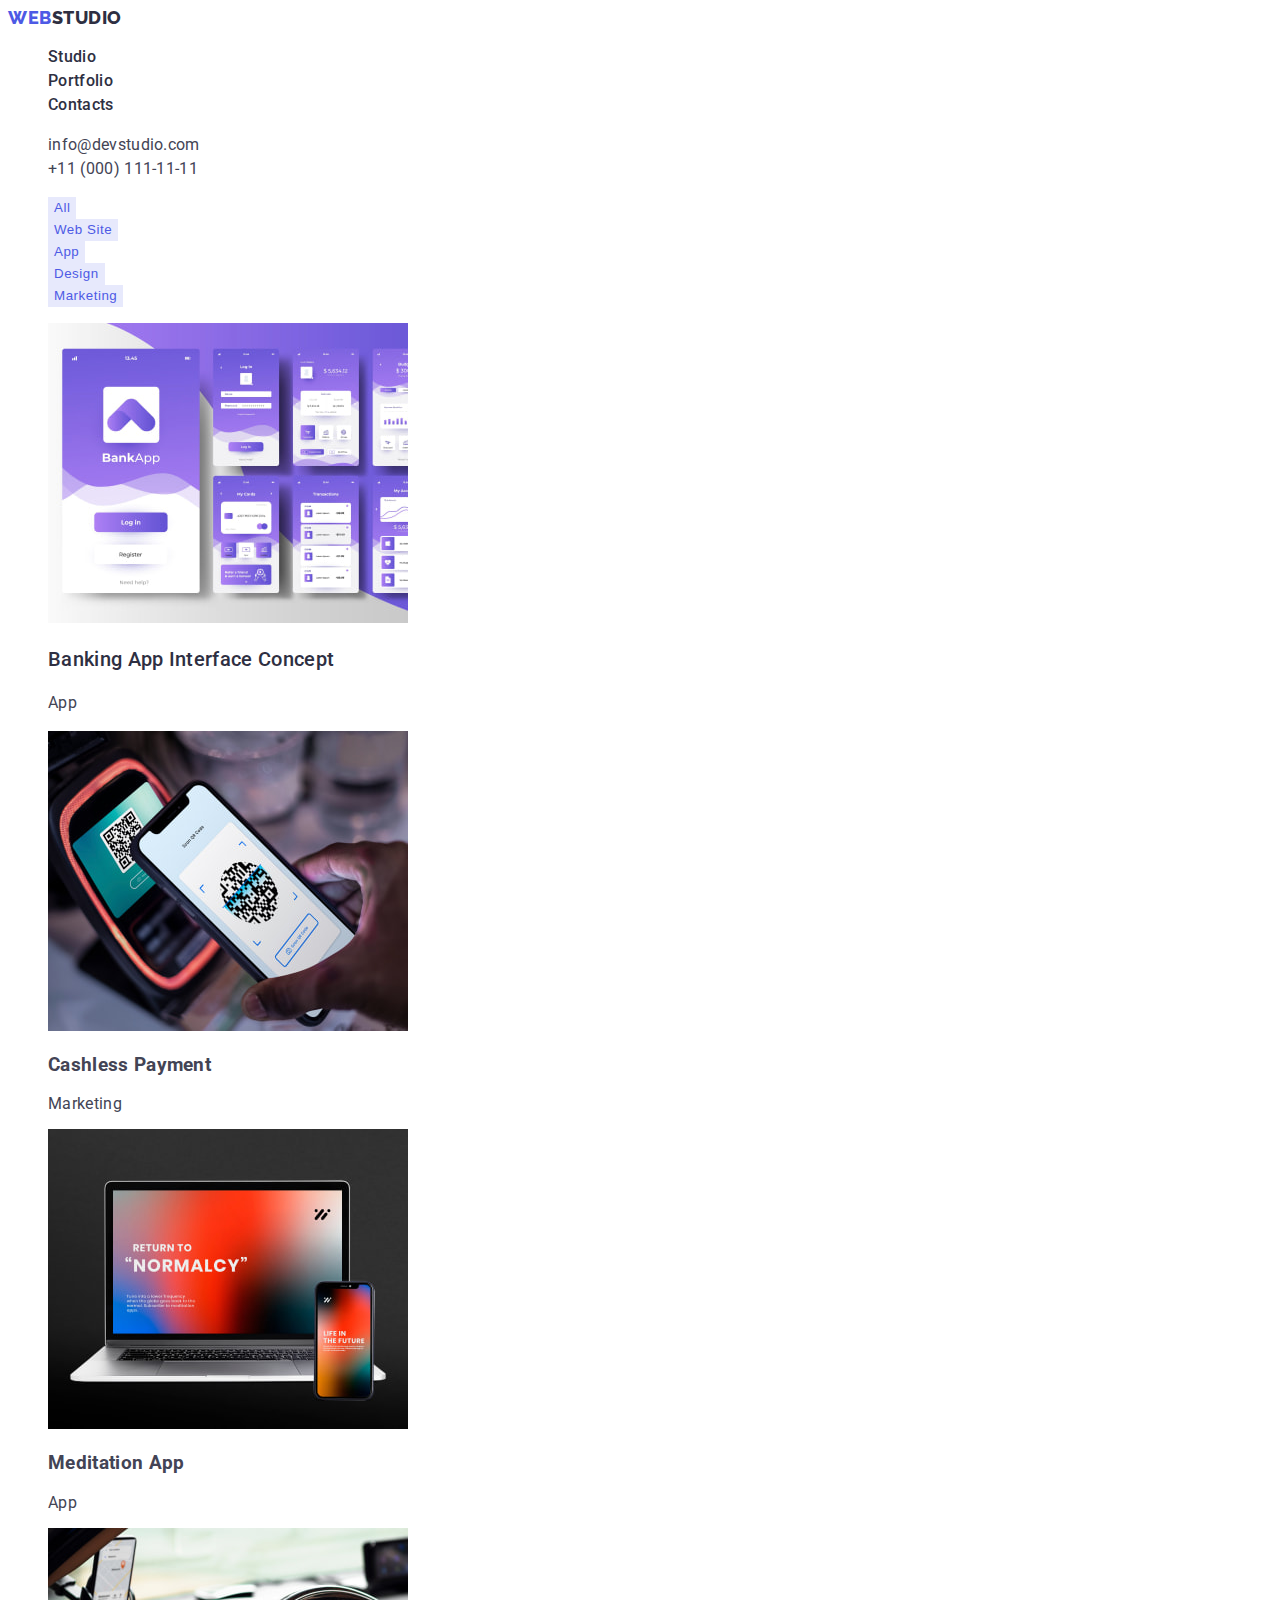
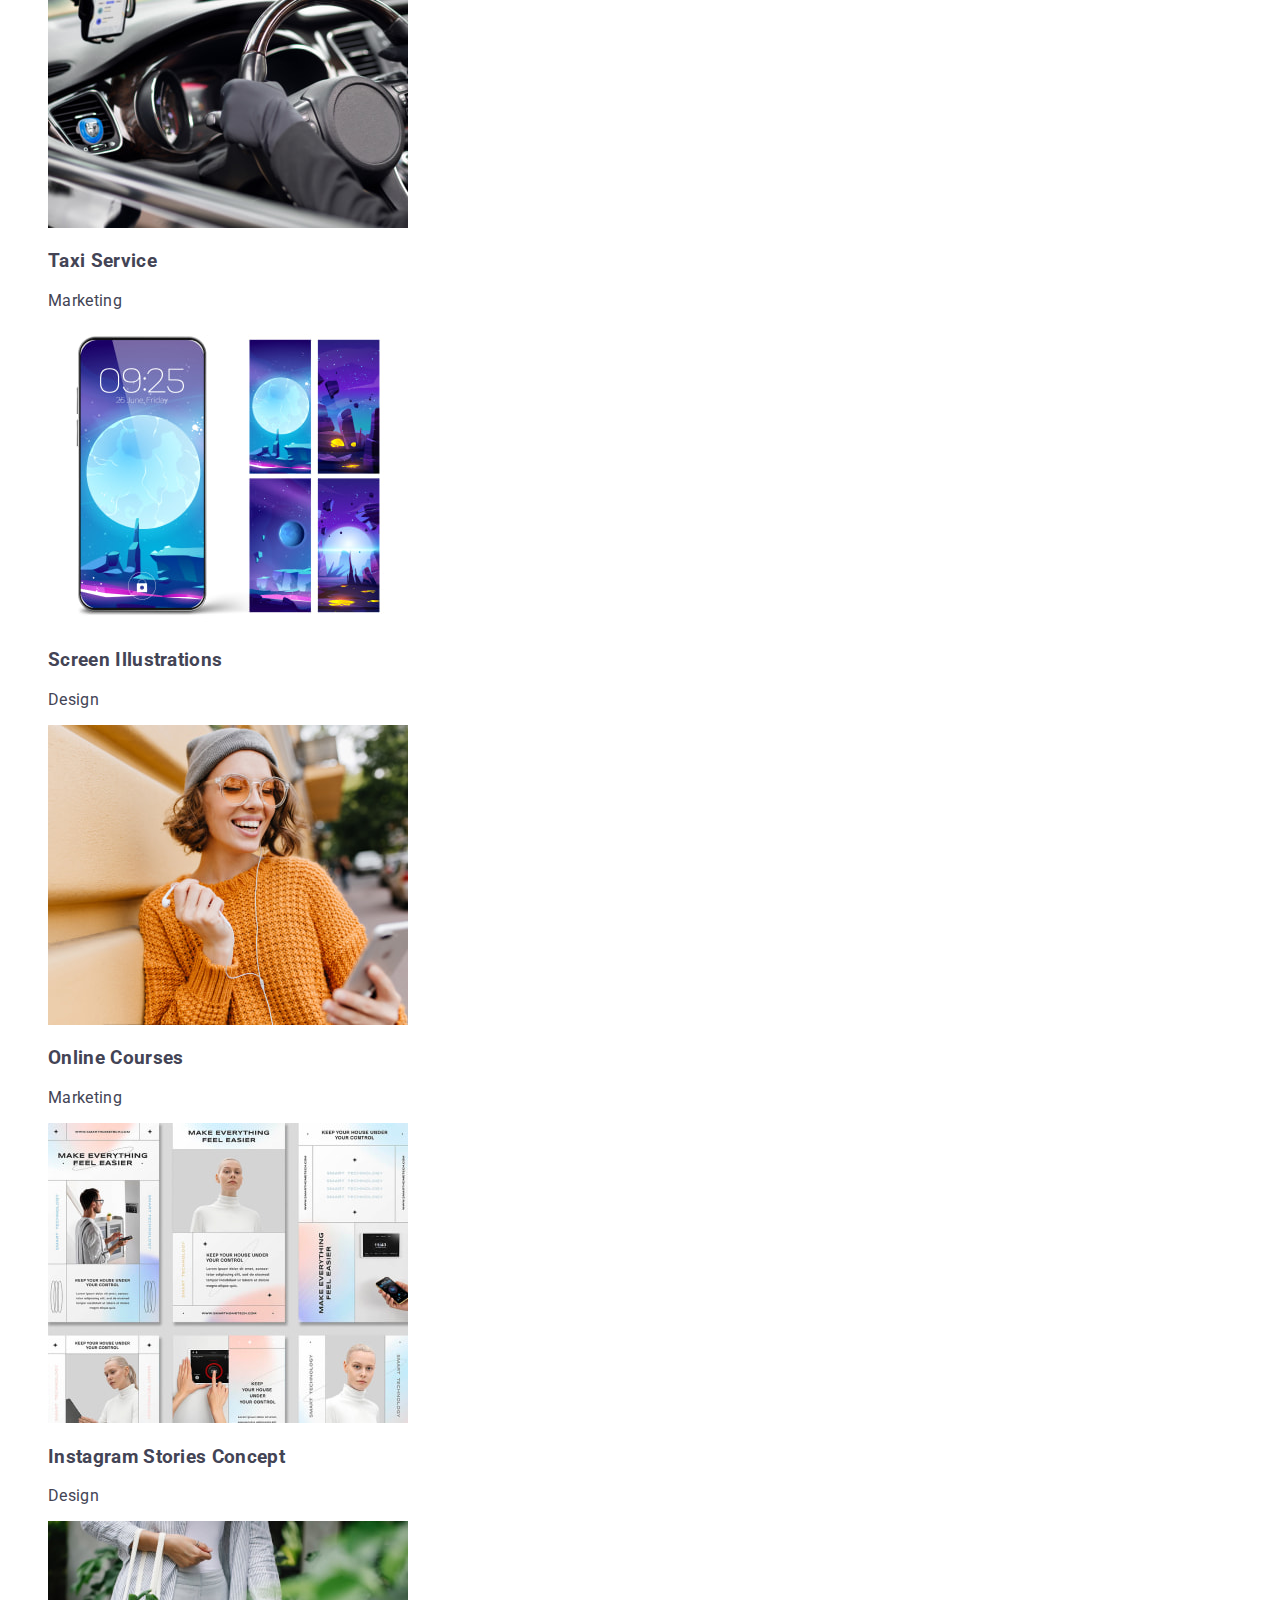
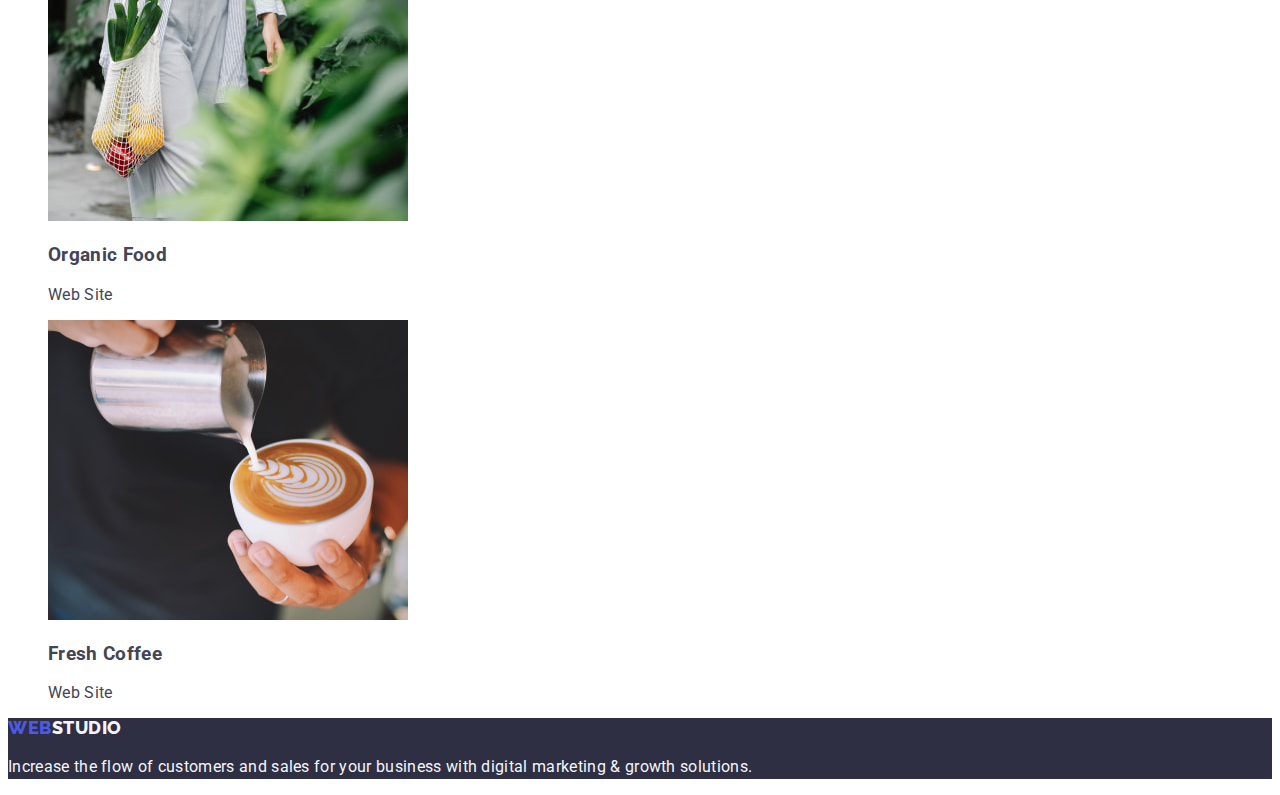
==== portfolio.html @ ace7bfb9 "projects added" ====
<!DOCTYPE html>
<html lang="en">
  <head>
    <meta charset="UTF-8" />
    <meta http-equiv="X-UA-Compatible" content="IE=edge" />
    <meta name="viewport" content="width=device-width, initial-scale=1.0" />
    <link
      href="https://fonts.googleapis.com/css2?family=Raleway:wght@800&family=Roboto:wght@400;500;700&display=swap"
      rel="stylesheet"
    />
    <link rel="stylesheet" href="./css/styles.css" />
    <title>Portfolio</title>
  </head>
  <body>
    <header>
      <nav class="nav">
        <a href="./index.html" class="logo"
          ><span class="logo-item">Web</span>Studio</a
        >
        <ul class="nav-list list">
          <li class="nav-item">
            <a href="./index.html" class="nav-link">Studio</a>
          </li>
          <li class="nav-item">
            <a href="./portfolio.html" class="nav-link">Portfolio</a>
          </li>
          <li class="nav-item"><a href="" class="nav-link">Contacts</a></li>
        </ul>
      </nav>
      <address>
        <ul class="address-list list">
          <li class="address-item">
            <a href="mailto:info@devstudio.com" class="address-link"
              >info@devstudio.com</a
            >
          </li>
          <li class="address-item">
            <a href="tel:+110001111111" class="address-link"
              >+11 (000) 111-11-11</a
            >
          </li>
        </ul>
      </address>
    </header>

    <main>
      <section class="filter">
        <ul class="list">
          <li><button type="button" class="btn btn-secondary">All</button></li>
          <li>
            <button type="button" class="btn btn-secondary">Web Site</button>
          </li>
          <li><button type="button" class="btn btn-secondary">App</button></li>
          <li>
            <button type="button" class="btn btn-secondary">Design</button>
          </li>
          <li>
            <button type="button" class="btn btn-secondary">Marketing</button>
          </li>
        </ul>
      </section>

      <section class="projects">
        <ul class="list">
          <li class="projects-card">
            <img src="./images/projects/img1.jpg" alt="Project" width="360" />
            <h3 class="project-title">Banking App Interface Concept</h3>
            <p class="project-description">App</p>
          </li>
          <li>
            <img src="./images/projects/img2.jpg" alt="Project" width="360" />
            <h3>Cashless Payment</h3>
            <p>Marketing</p>
          </li>
          <li>
            <img src="./images/projects/img3.jpg" alt="Project" width="360" />
            <h3>Meditation App</h3>
            <p>App</p>
          </li>
          <li>
            <img src="./images/projects/img4.jpg" alt="Project" width="360" />
            <h3>Taxi Service</h3>
            <p>Marketing</p>
          </li>
          <li>
            <img src="./images/projects/img5.jpg" alt="Project" width="360" />
            <h3>Screen Illustrations</h3>
            <p>Design</p>
          </li>
          <li>
            <img src="./images/projects/img6.jpg" alt="Project" width="360" />
            <h3>Online Courses</h3>
            <p>Marketing</p>
          </li>
          <li>
            <img src="./images/projects/img7.jpg" alt="Project" width="360" />
            <h3>Instagram Stories Concept</h3>
            <p>Design</p>
          </li>
          <li>
            <img src="./images/projects/img8.jpg" alt="Project" width="360" />
            <h3>Organic Food</h3>
            <p>Web Site</p>
          </li>
          <li>
            <img src="./images/projects/img9.jpg" alt="Project" width="360" />
            <h3>Fresh Coffee</h3>
            <p>Web Site</p>
          </li>
        </ul>
      </section>
    </main>

    <footer class="footer">
      <a href="./index.html" class="logo footer-logo"
        ><span class="logo-item">Web</span>Studio</a
      >
      <p class="footer-text">
        Increase the flow of customers and sales for your business with digital
        marketing & growth solutions.
      </p>
    </footer>
  </body>
</html>
---- css/styles.css ----
:root {
  /* Colors */
  --iris: #4d5ae5;
  --ocean: #404bbf;
  --navy-blue: #2e2f42;
  --slate: #434455;
  --white: #ffffff;
  --cloud: #f4f4fd;
  --cornflower: #e7e9fc;

  /* Fonts */
  --font-secondary: Raleway, sans-serif;

  /* Others */
  --letter-spacing: 0.02em;
}

body {
  font-family: Roboto, Verdana, Tahoma, sans-serif;
  color: var(--slate);
  letter-spacing: var(--letter-spacing);
}

/* Reset */

.visually-hidden {
  position: absolute;
  width: 1px;
  height: 1px;
  margin: -1px;
  border: 0;
  padding: 0;
  white-space: nowrap;
  clip-path: inset(100%);
  clip: rect(0 0 0 0);
  overflow: hidden;
}

.list {
  list-style-type: none;
}

/* General */

.btn {
  color: var(--white);
  background-color: var(--iris);
  border: none;
  line-height: 1.5;
  letter-spacing: 0.04em;
  cursor: pointer;
}

.btn:hover,
.btn:focus {
  background-color: var(--ocean);
}

.btn-secondary {
  background-color: var(--cornflower);
  color: var(--iris);
}

.btn-secondary:hover,
.btn-secondary:focus {
  background-color: var(--ocean);
  color: var(--white);
}

/* Header */

.logo {
  color: var(--navy-blue);
  font-family: var(--font-secondary);
  font-weight: 800;
  font-size: 18px;
  line-height: 1.16;
  text-transform: uppercase;
  text-decoration: none;
  letter-spacing: 0.03em;
}

.logo .logo-item {
  color: var(--iris);
}

.nav-list .nav-link {
  text-decoration: none;
  color: var(--navy-blue);
  font-weight: 500;
  line-height: 1.5;
}

.nav-list .nav-link:active {
  color: var(--ocean);
}

.address-list .address-link {
  text-decoration: none;
  color: var(--slate);
  font-style: normal;
  line-height: 1.5;
}

.address-list .address-link:active {
  color: var(--ocean);
}

/* Hero Section */
.hero {
  background-color: var(--navy-blue);
}

.hero .headline {
  color: var(--white);
  font-weight: 700;
  font-size: 56px;
  line-height: 1.07;
}

/* Strategy Section */

.strategy .strategy-title {
  color: var(--navy-blue);
  font-weight: 500;
  font-size: 20px;
  line-height: 1.2;
}

.strategy .strategy-text {
  line-height: 1.5;
}

/* Work Section*/
.work .work-headline {
  color: var(--navy-blue);
  font-weight: 700;
  font-size: 36px;
  line-height: 1.1;
  text-transform: capitalize;
}

/* Team Section */
.team {
  background-color: var(--cloud);
}

.team .team-headline {
  font-weight: 700;
  font-size: 36px;
  line-height: 1.1;
  color: var(--navy-blue);
  text-transform: capitalize;
}

.team .team-card {
  background-color: var(--white);
}

.team .team-title {
  font-weight: 500;
  font-size: 20px;
  line-height: 1.2;
  color: var(--navy-blue);
}

.team .team-description {
  line-height: 1.5;
  letter-spacing: 0.02em;
}

/* Projects Section */
.projects .projects-card .project-title {
  color: var(--navy-blue);
  font-weight: 500;
  font-size: 20px;
  line-height: 1.2;
}

.projects .projects-card .project-description {
  line-height: 1.5;
}

/* Footer Section */
.footer {
  background-color: var(--navy-blue);
}

.footer .footer-logo {
  color: var(--cloud);
}

.footer .footer-text {
  color: var(--cloud);
  line-height: 1.5;
}
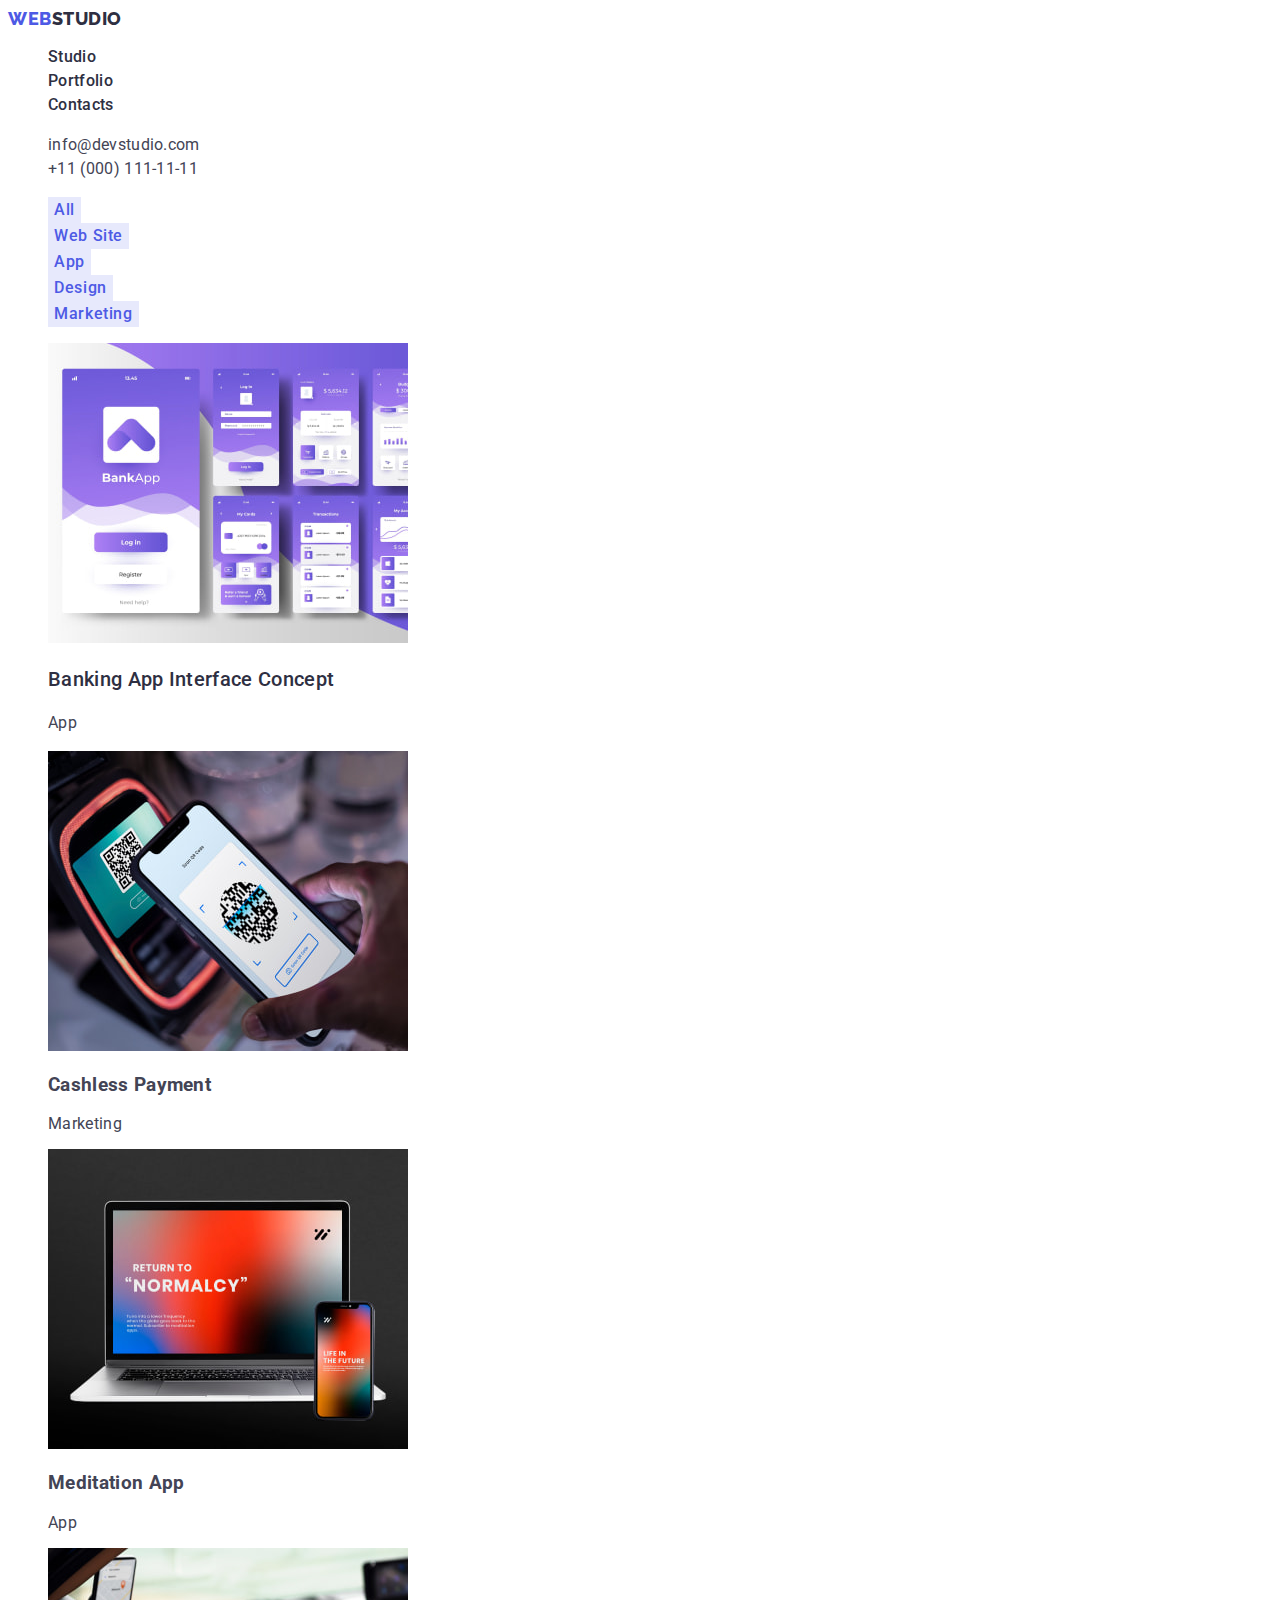
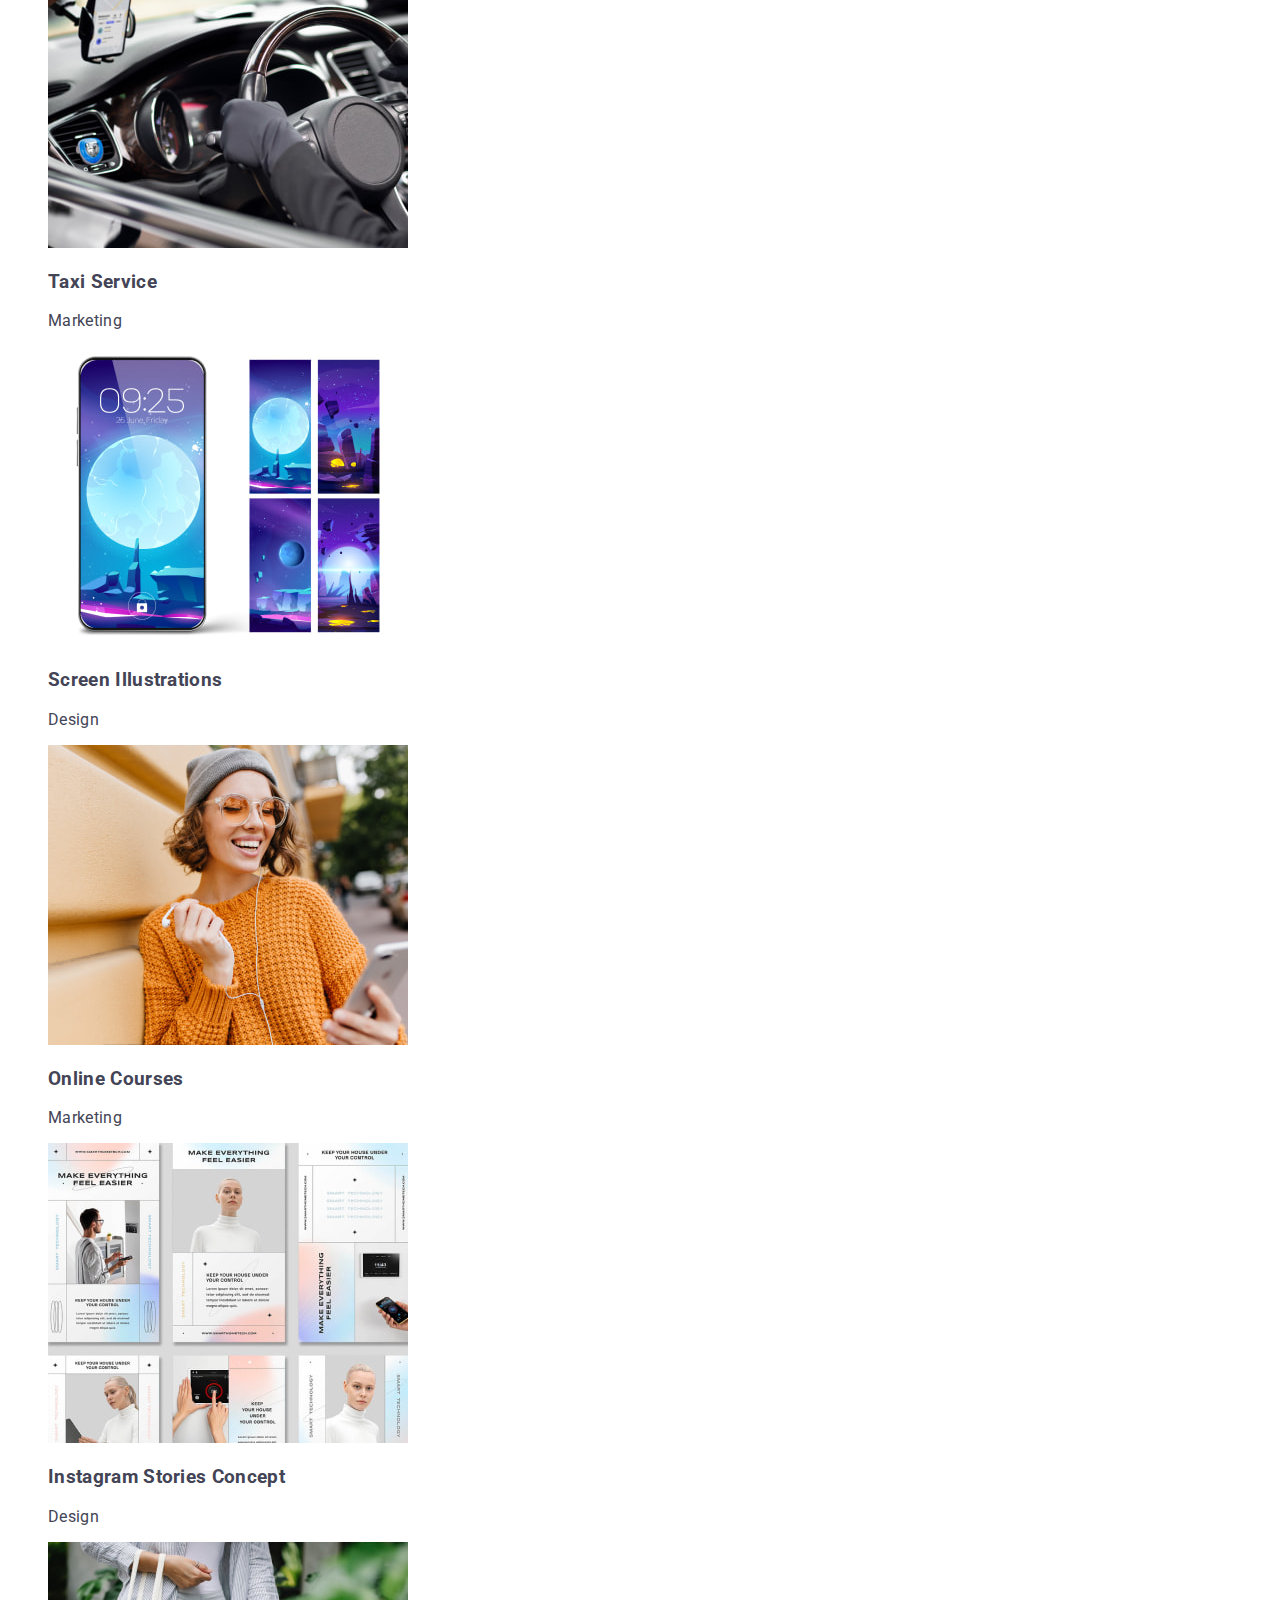
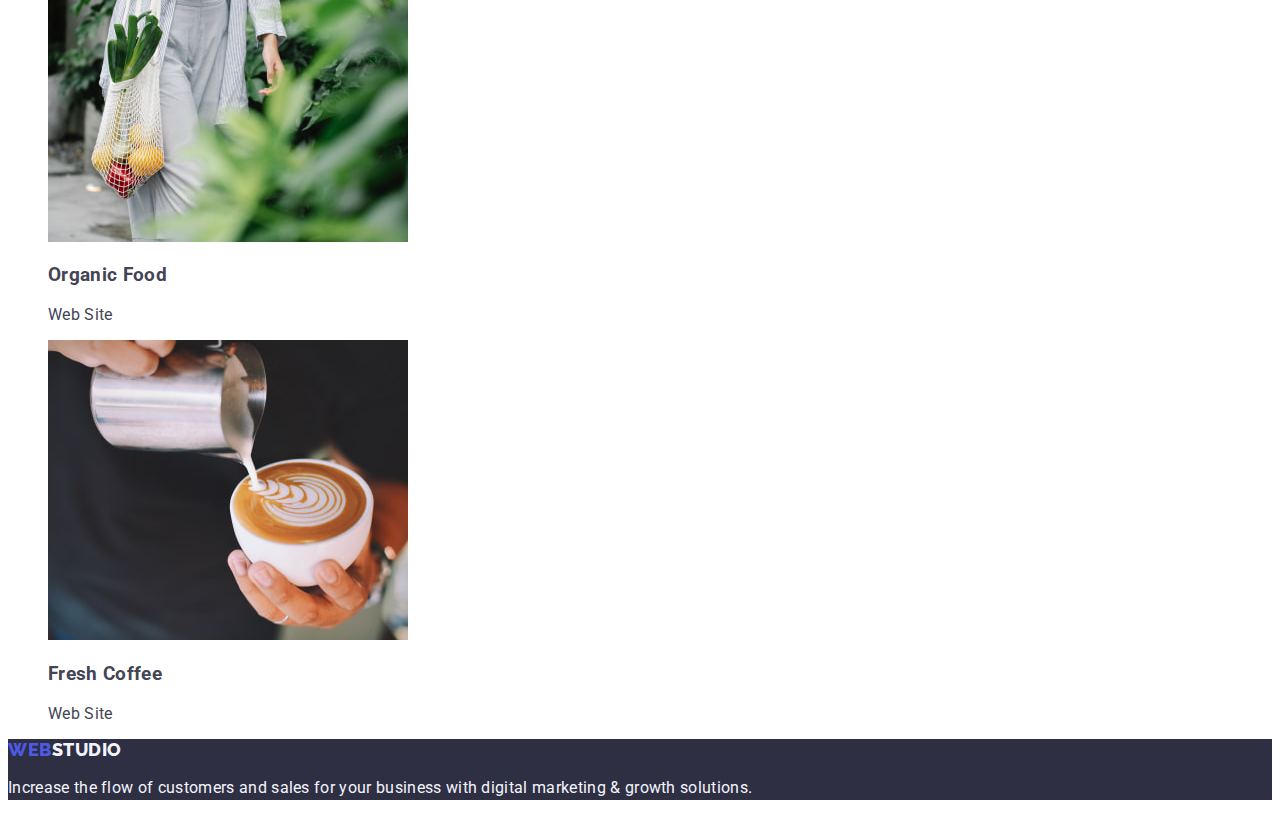
==== commit 73544b5e: "Errors correction" ====
--- a/portfolio.html
+++ b/portfolio.html
@@ -4,8 +4,10 @@
     <meta charset="UTF-8" />
     <meta http-equiv="X-UA-Compatible" content="IE=edge" />
     <meta name="viewport" content="width=device-width, initial-scale=1.0" />
+    <link rel="preconnect" href="https://fonts.googleapis.com" />
+    <link rel="preconnect" href="https://fonts.gstatic.com" crossorigin />
     <link
-      href="https://fonts.googleapis.com/css2?family=Raleway:wght@800&family=Roboto:wght@400;500;700&display=swap"
+      href="https://fonts.googleapis.com/css2?family=Raleway:wght@800&family=Roboto:wght@400;500;700;900&display=swap"
       rel="stylesheet"
     />
     <link rel="stylesheet" href="./css/styles.css" />
@@ -14,28 +16,30 @@
   <body>
     <header>
       <nav class="nav">
-        <a href="./index.html" class="logo"
-          ><span class="logo-item">Web</span>Studio</a
+        <a href="./index.html" class="logo link"
+          >Web<span class="logo-item">Studio</span></a
         >
         <ul class="nav-list list">
           <li class="nav-item">
-            <a href="./index.html" class="nav-link">Studio</a>
+            <a href="./index.html" class="nav-link link">Studio</a>
           </li>
           <li class="nav-item">
-            <a href="./portfolio.html" class="nav-link">Portfolio</a>
+            <a href="./portfolio.html" class="nav-link link">Portfolio</a>
           </li>
-          <li class="nav-item"><a href="" class="nav-link">Contacts</a></li>
+          <li class="nav-item">
+            <a href="" class="nav-link link">Contacts</a>
+          </li>
         </ul>
       </nav>
-      <address>
+      <address class="address">
         <ul class="address-list list">
-          <li class="address-item">
-            <a href="mailto:info@devstudio.com" class="address-link"
+          <li>
+            <a href="mailto:info@devstudio.com" class="address-link link"
               >info@devstudio.com</a
             >
           </li>
-          <li class="address-item">
-            <a href="tel:+110001111111" class="address-link"
+          <li>
+            <a href="tel:+110001111111" class="address-link link"
               >+11 (000) 111-11-11</a
             >
           </li>
@@ -44,7 +48,8 @@
     </header>
 
     <main>
-      <section class="filter">
+      <section class="projects">
+        <h1 hidden>Headline</h1>
         <ul class="list">
           <li><button type="button" class="btn btn-secondary">All</button></li>
           <li>
@@ -58,9 +63,7 @@
             <button type="button" class="btn btn-secondary">Marketing</button>
           </li>
         </ul>
-      </section>
 
-      <section class="projects">
         <ul class="list">
           <li class="projects-card">
             <img src="./images/projects/img1.jpg" alt="Project" width="360" />
@@ -112,8 +115,8 @@
     </main>
 
     <footer class="footer">
-      <a href="./index.html" class="logo footer-logo"
-        ><span class="logo-item">Web</span>Studio</a
+      <a href="./index.html" class="logo footer-logo link"
+        >Web<span class="logo-item">Studio</span></a
       >
       <p class="footer-text">
         Increase the flow of customers and sales for your business with digital
--- a/css/styles.css
+++ b/css/styles.css
@@ -17,6 +17,7 @@
 
 body {
   font-family: Roboto, Verdana, Tahoma, sans-serif;
+  background-color: var(--white);
   color: var(--slate);
   letter-spacing: var(--letter-spacing);
 }
@@ -42,9 +43,20 @@
 
 /* General */
 
+.link {
+  text-decoration: none;
+}
+
+.address {
+  font-style: normal;
+}
+
 .btn {
   color: var(--white);
   background-color: var(--iris);
+  font-family: Roboto, Verdana, Tahoma, sans-serif;
+  font-weight: 500;
+  font-size: 16px;
   border: none;
   line-height: 1.5;
   letter-spacing: 0.04em;
@@ -70,39 +82,34 @@
 /* Header */
 
 .logo {
-  color: var(--navy-blue);
   font-family: var(--font-secondary);
+  color: var(--iris);
   font-weight: 800;
   font-size: 18px;
-  line-height: 1.16;
+  line-height: 1.17;
   text-transform: uppercase;
-  text-decoration: none;
   letter-spacing: 0.03em;
 }
 
 .logo .logo-item {
-  color: var(--iris);
+  color: var(--navy-blue);
 }
 
 .nav-list .nav-link {
-  text-decoration: none;
-  color: var(--navy-blue);
-  font-weight: 500;
-  line-height: 1.5;
-}
-
-.nav-list .nav-link:active {
-  color: var(--ocean);
+  color: var(--navy-blue);
+  font-weight: 500;
+  line-height: 1.5;
 }
 
 .address-list .address-link {
-  text-decoration: none;
   color: var(--slate);
-  font-style: normal;
-  line-height: 1.5;
-}
-
-.address-list .address-link:active {
+  line-height: 1.5;
+}
+
+.nav-list .nav-link:active,
+.address-list .address-link:active,
+.nav-list .nav-link:hover,
+.address-list .address-link:hover {
   color: var(--ocean);
 }
 
@@ -115,6 +122,7 @@
   color: var(--white);
   font-weight: 700;
   font-size: 56px;
+  text-align: center;
   line-height: 1.07;
 }
 
@@ -136,8 +144,9 @@
   color: var(--navy-blue);
   font-weight: 700;
   font-size: 36px;
-  line-height: 1.1;
+  line-height: 1.11;
   text-transform: capitalize;
+  text-align: center;
 }
 
 /* Team Section */
@@ -148,9 +157,10 @@
 .team .team-headline {
   font-weight: 700;
   font-size: 36px;
-  line-height: 1.1;
+  line-height: 1.11;
   color: var(--navy-blue);
   text-transform: capitalize;
+  text-align: center;
 }
 
 .team .team-card {
@@ -169,6 +179,7 @@
   letter-spacing: 0.02em;
 }
 
+/* Portfolio */
 /* Projects Section */
 .projects .projects-card .project-title {
   color: var(--navy-blue);
@@ -187,6 +198,10 @@
 }
 
 .footer .footer-logo {
+  line-height: 1.17;
+}
+
+.footer .footer-logo .logo-item {
   color: var(--cloud);
 }
 
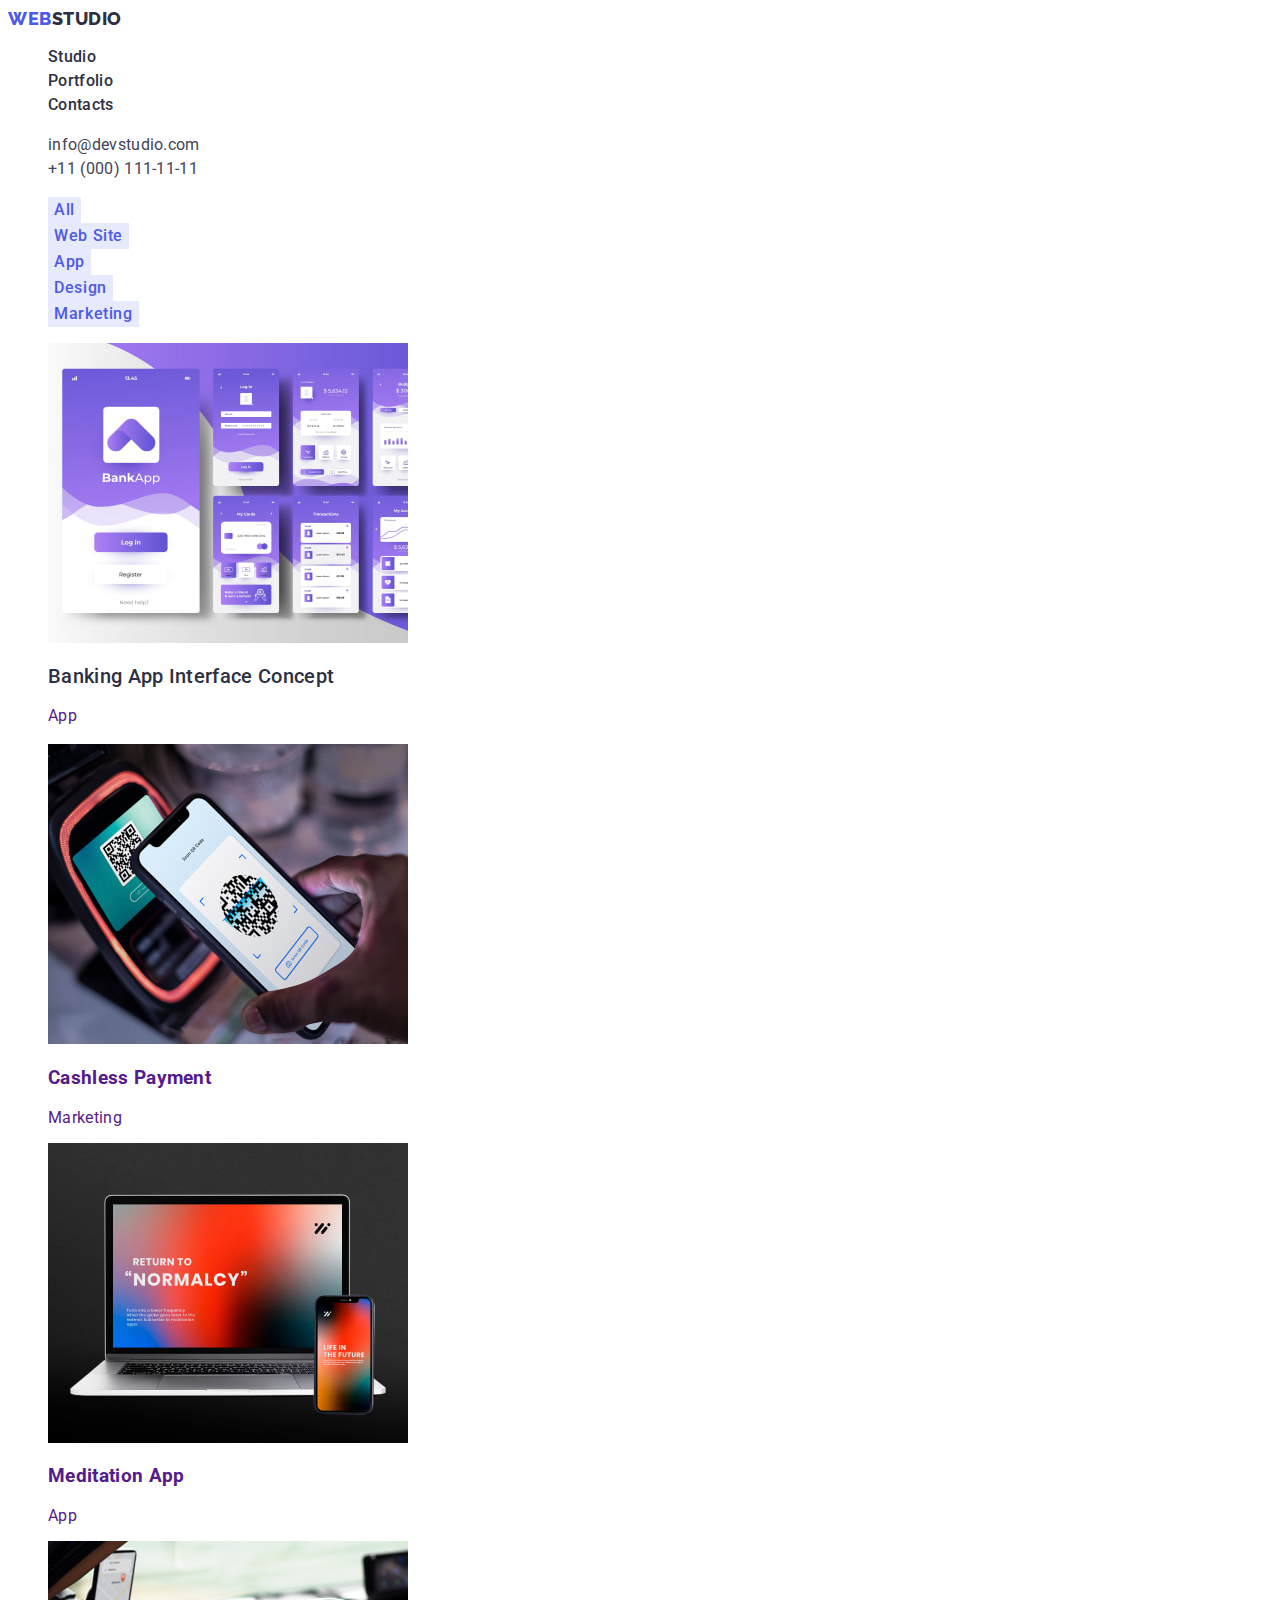
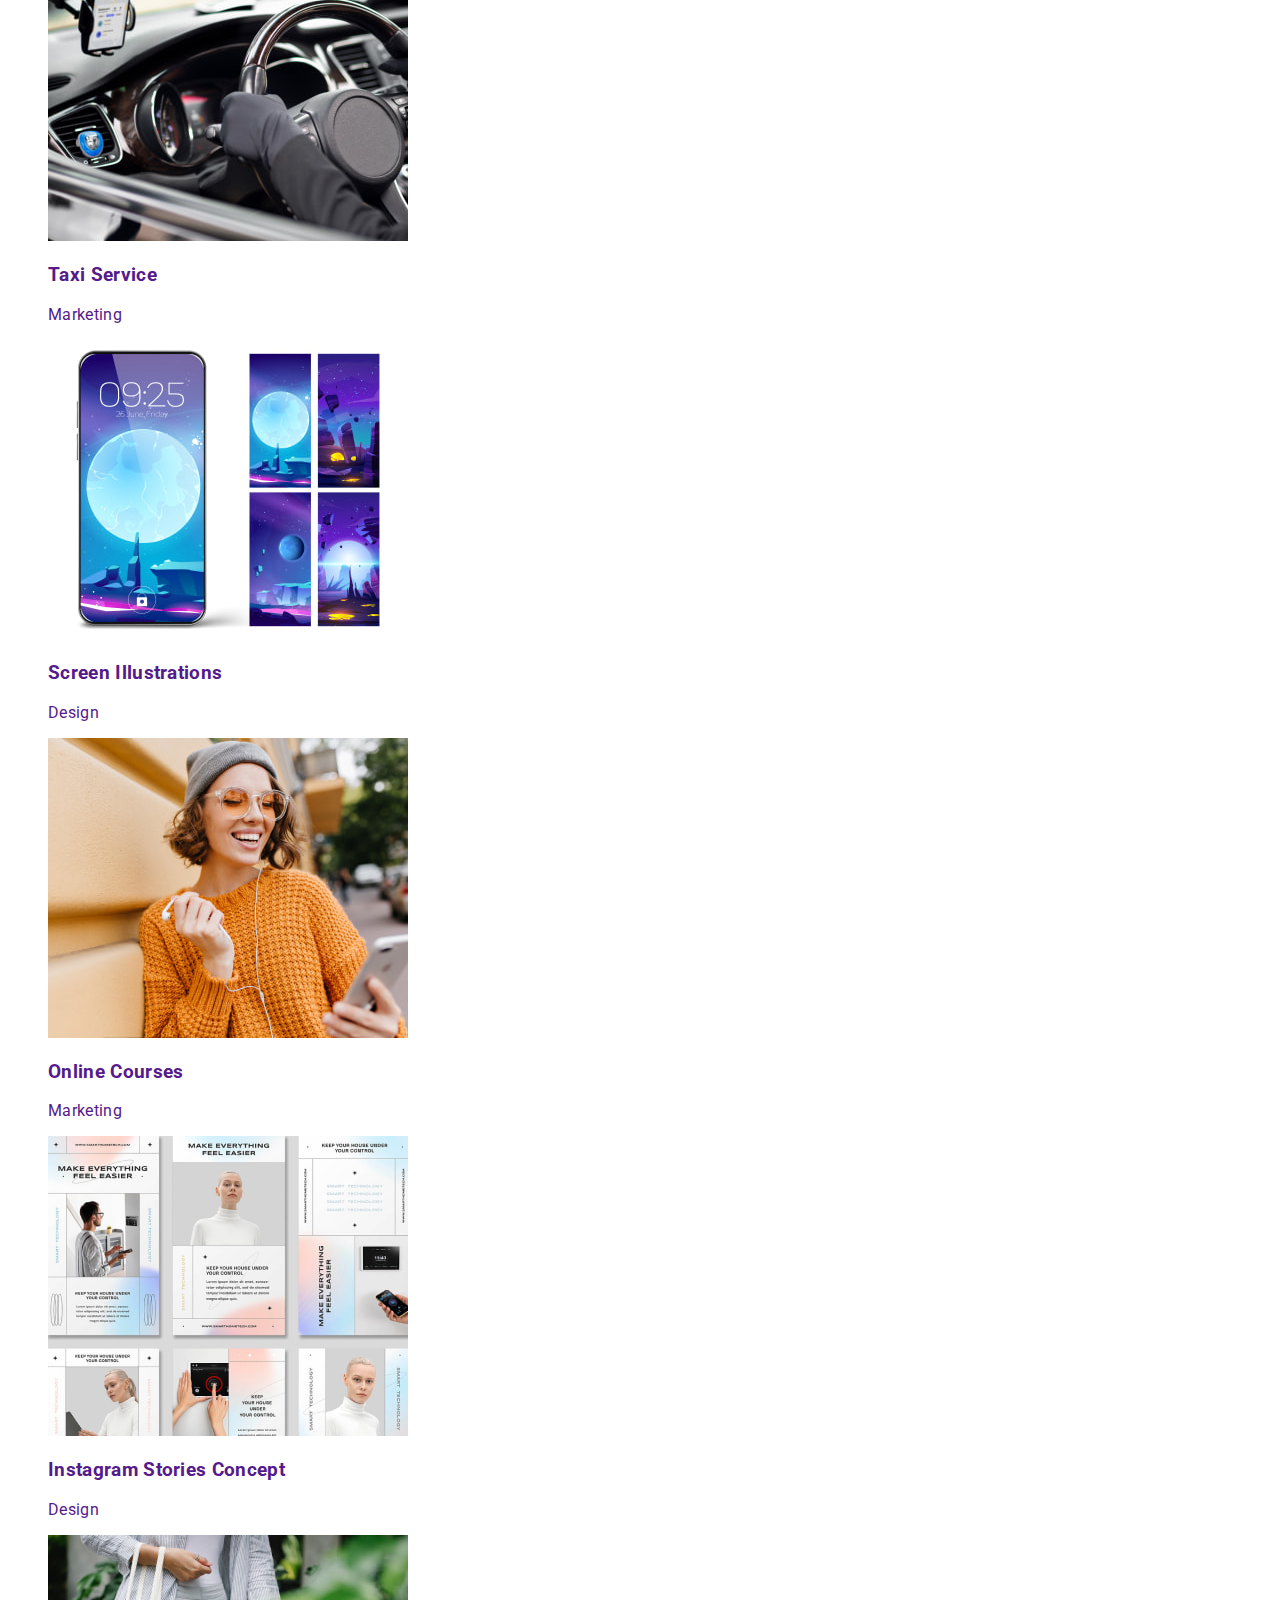
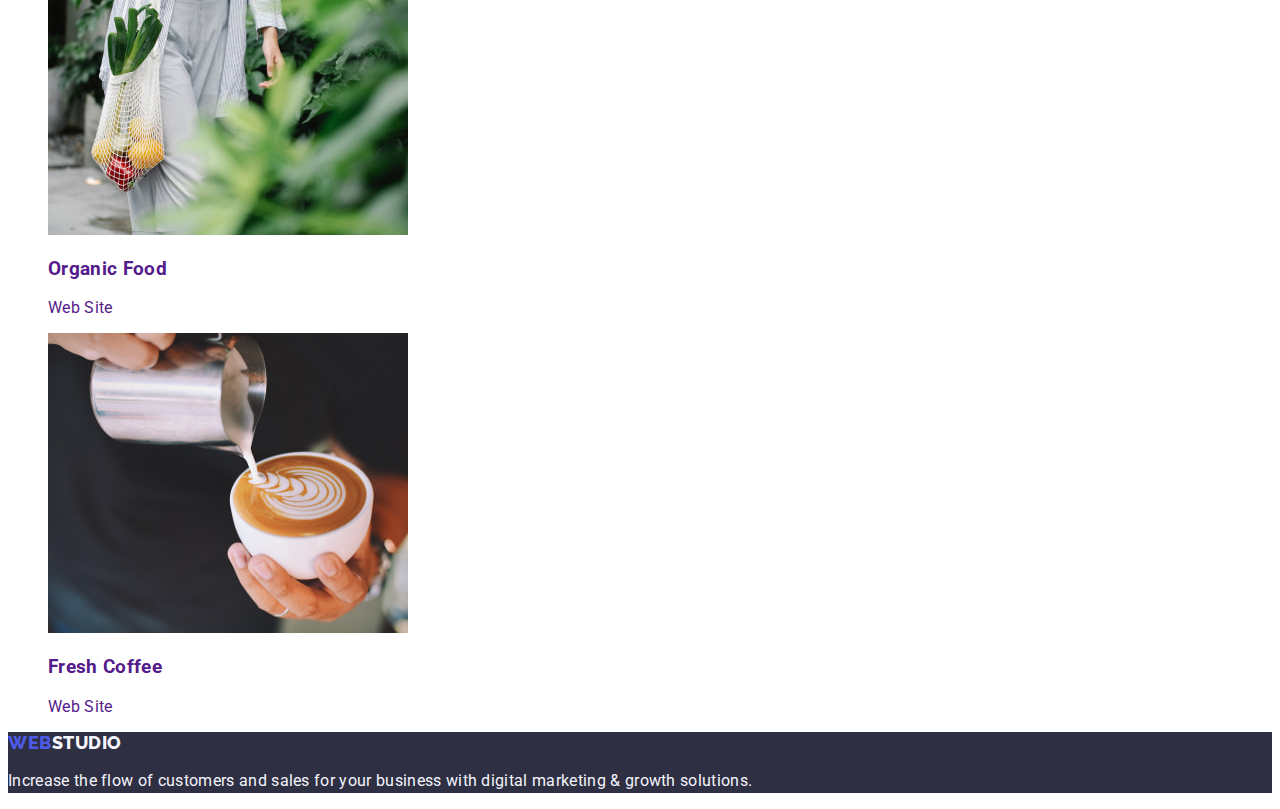
==== commit 4a511edd: "styling" ====
--- a/portfolio.html
+++ b/portfolio.html
@@ -66,49 +66,67 @@
 
         <ul class="list">
           <li class="projects-card">
-            <img src="./images/projects/img1.jpg" alt="Project" width="360" />
-            <h3 class="project-title">Banking App Interface Concept</h3>
-            <p class="project-description">App</p>
+            <a href="" class="link">
+              <img src="./images/projects/img1.jpg" alt="Project" width="360" />
+              <h2 class="project-title">Banking App Interface Concept</h2>
+              <p class="project-description">App</p>
+            </a>
           </li>
           <li>
-            <img src="./images/projects/img2.jpg" alt="Project" width="360" />
-            <h3>Cashless Payment</h3>
-            <p>Marketing</p>
+            <a href="" class="link">
+              <img src="./images/projects/img2.jpg" alt="Project" width="360" />
+              <h3>Cashless Payment</h3>
+              <p class="project-description">Marketing</p>
+            </a>
           </li>
           <li>
-            <img src="./images/projects/img3.jpg" alt="Project" width="360" />
-            <h3>Meditation App</h3>
-            <p>App</p>
+            <a href="" class="link">
+              <img src="./images/projects/img3.jpg" alt="Project" width="360" />
+              <h3>Meditation App</h3>
+              <p v>App</p>
+            </a>
           </li>
           <li>
-            <img src="./images/projects/img4.jpg" alt="Project" width="360" />
-            <h3>Taxi Service</h3>
-            <p>Marketing</p>
+            <a href="" class="link">
+              <img src="./images/projects/img4.jpg" alt="Project" width="360" />
+              <h3>Taxi Service</h3>
+              <p class="project-description">Marketing</p>
+            </a>
           </li>
           <li>
-            <img src="./images/projects/img5.jpg" alt="Project" width="360" />
-            <h3>Screen Illustrations</h3>
-            <p>Design</p>
+            <a href="" class="link">
+              <img src="./images/projects/img5.jpg" alt="Project" width="360" />
+              <h3>Screen Illustrations</h3>
+              <p class="project-description">Design</p>
+            </a>
           </li>
           <li>
-            <img src="./images/projects/img6.jpg" alt="Project" width="360" />
-            <h3>Online Courses</h3>
-            <p>Marketing</p>
+            <a href="" class="link">
+              <img src="./images/projects/img6.jpg" alt="Project" width="360" />
+              <h3>Online Courses</h3>
+              <p class="project-description">Marketing</p>
+            </a>
           </li>
           <li>
-            <img src="./images/projects/img7.jpg" alt="Project" width="360" />
-            <h3>Instagram Stories Concept</h3>
-            <p>Design</p>
+            <a href="" class="link">
+              <img src="./images/projects/img7.jpg" alt="Project" width="360" />
+              <h3>Instagram Stories Concept</h3>
+              <p class="project-description">Design</p>
+            </a>
           </li>
           <li>
-            <img src="./images/projects/img8.jpg" alt="Project" width="360" />
-            <h3>Organic Food</h3>
-            <p>Web Site</p>
+            <a href="" class="link">
+              <img src="./images/projects/img8.jpg" alt="Project" width="360" />
+              <h3>Organic Food</h3>
+              <p class="project-description">Web Site</p>
+            </a>
           </li>
           <li>
-            <img src="./images/projects/img9.jpg" alt="Project" width="360" />
-            <h3>Fresh Coffee</h3>
-            <p>Web Site</p>
+            <a href="" class="link">
+              <img src="./images/projects/img9.jpg" alt="Project" width="360" />
+              <h3>Fresh Coffee</h3>
+              <p>Web Site</p>
+            </a>
           </li>
         </ul>
       </section>
--- a/css/styles.css
+++ b/css/styles.css
@@ -16,7 +16,7 @@
 }
 
 body {
-  font-family: Roboto, Verdana, Tahoma, sans-serif;
+  font-family: "Roboto", "Verdana", "Tahoma", sans-serif;
   background-color: var(--white);
   color: var(--slate);
   letter-spacing: var(--letter-spacing);
@@ -52,7 +52,7 @@
 }
 
 .btn {
-  color: var(--white);
+  color: var(--cloud);
   background-color: var(--iris);
   font-family: Roboto, Verdana, Tahoma, sans-serif;
   font-weight: 500;
@@ -109,7 +109,9 @@
 .nav-list .nav-link:active,
 .address-list .address-link:active,
 .nav-list .nav-link:hover,
-.address-list .address-link:hover {
+.address-list .address-link:hover,
+.nav-list .nav-link:focus,
+.address-list .address-link:focus {
   color: var(--ocean);
 }
 
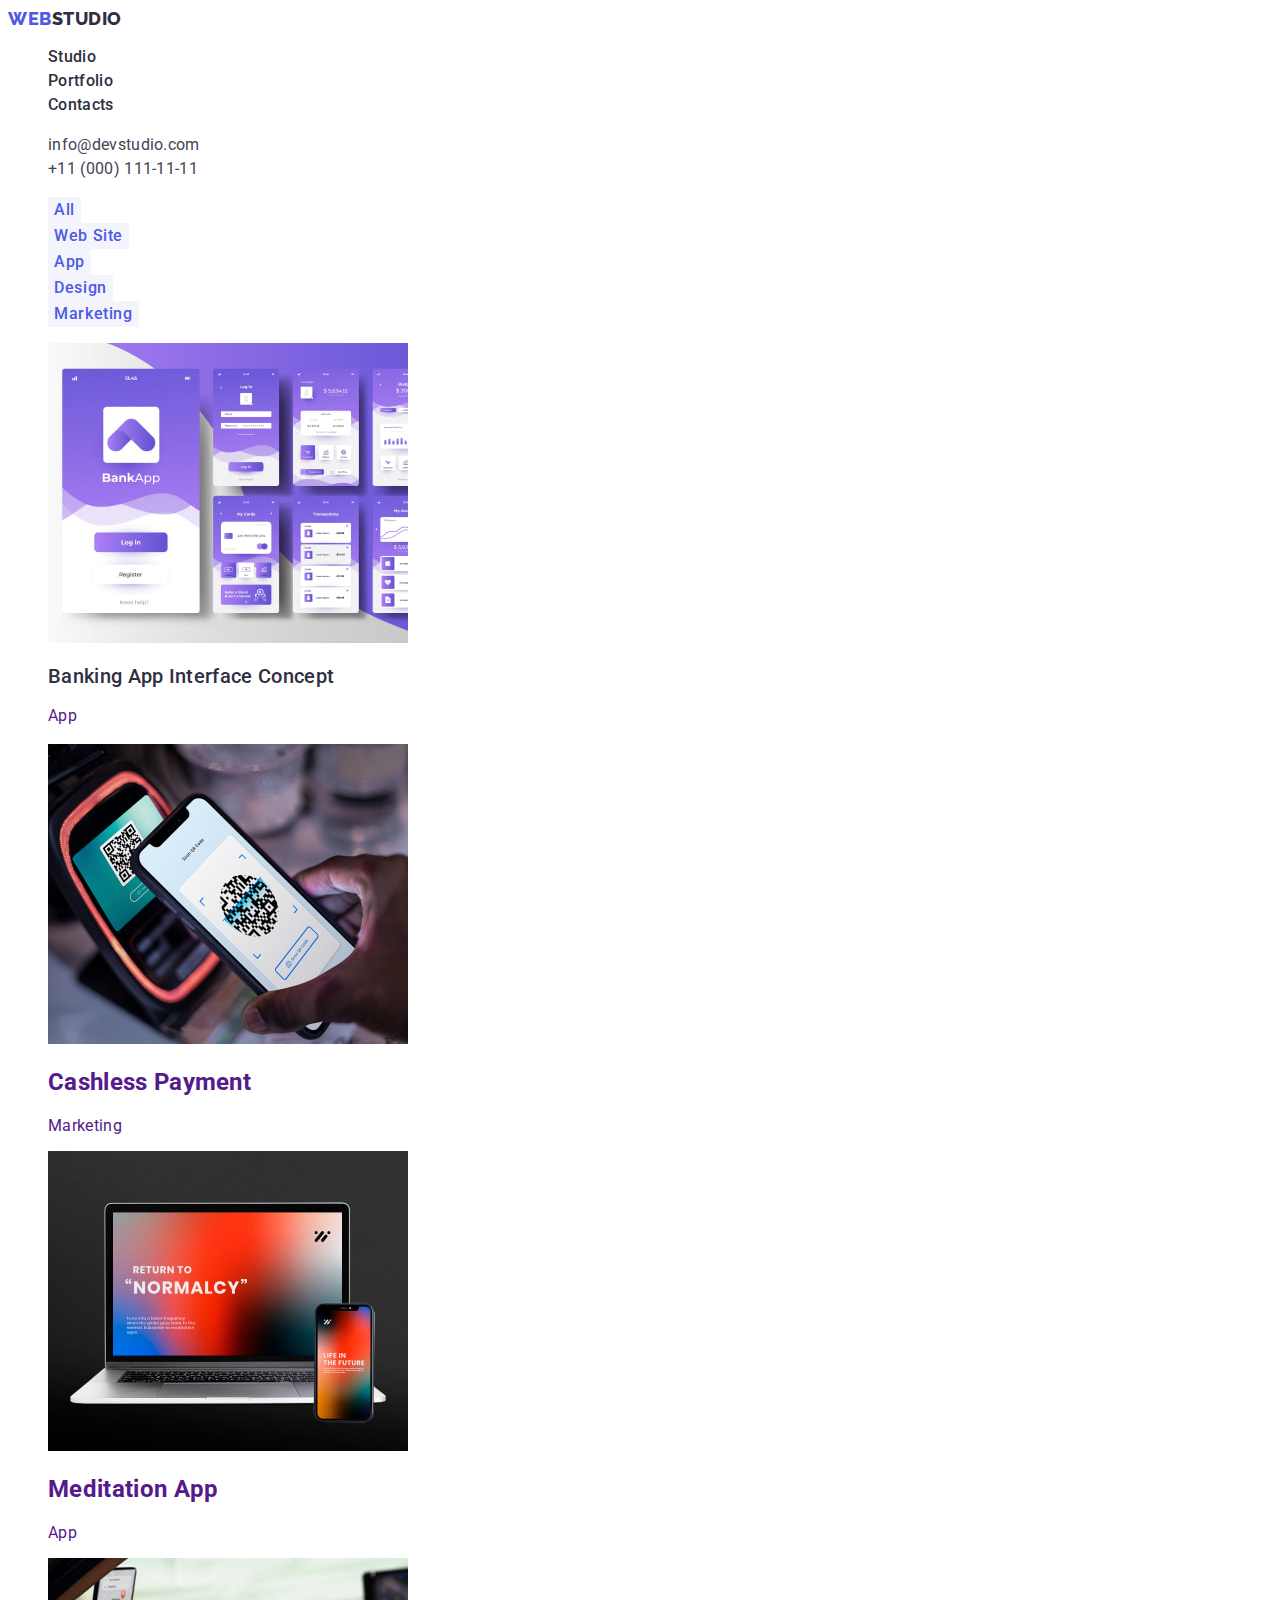
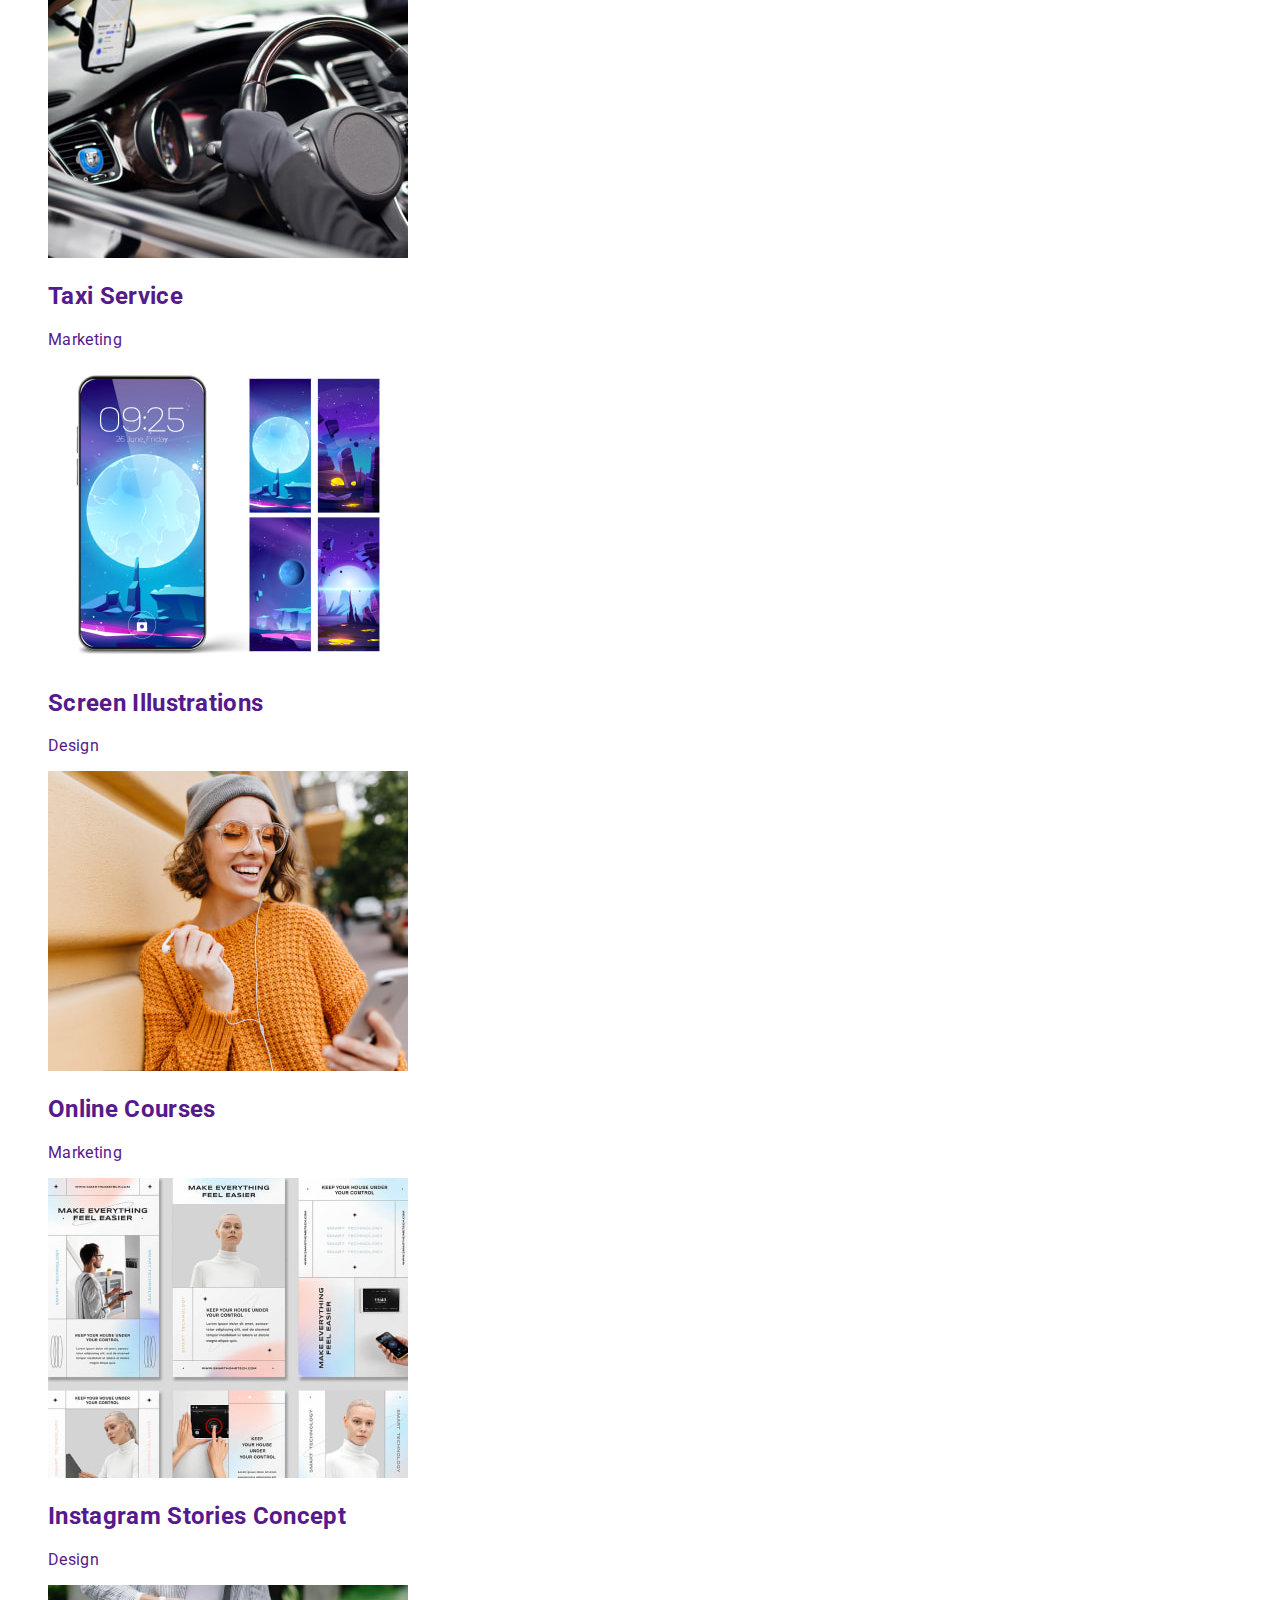
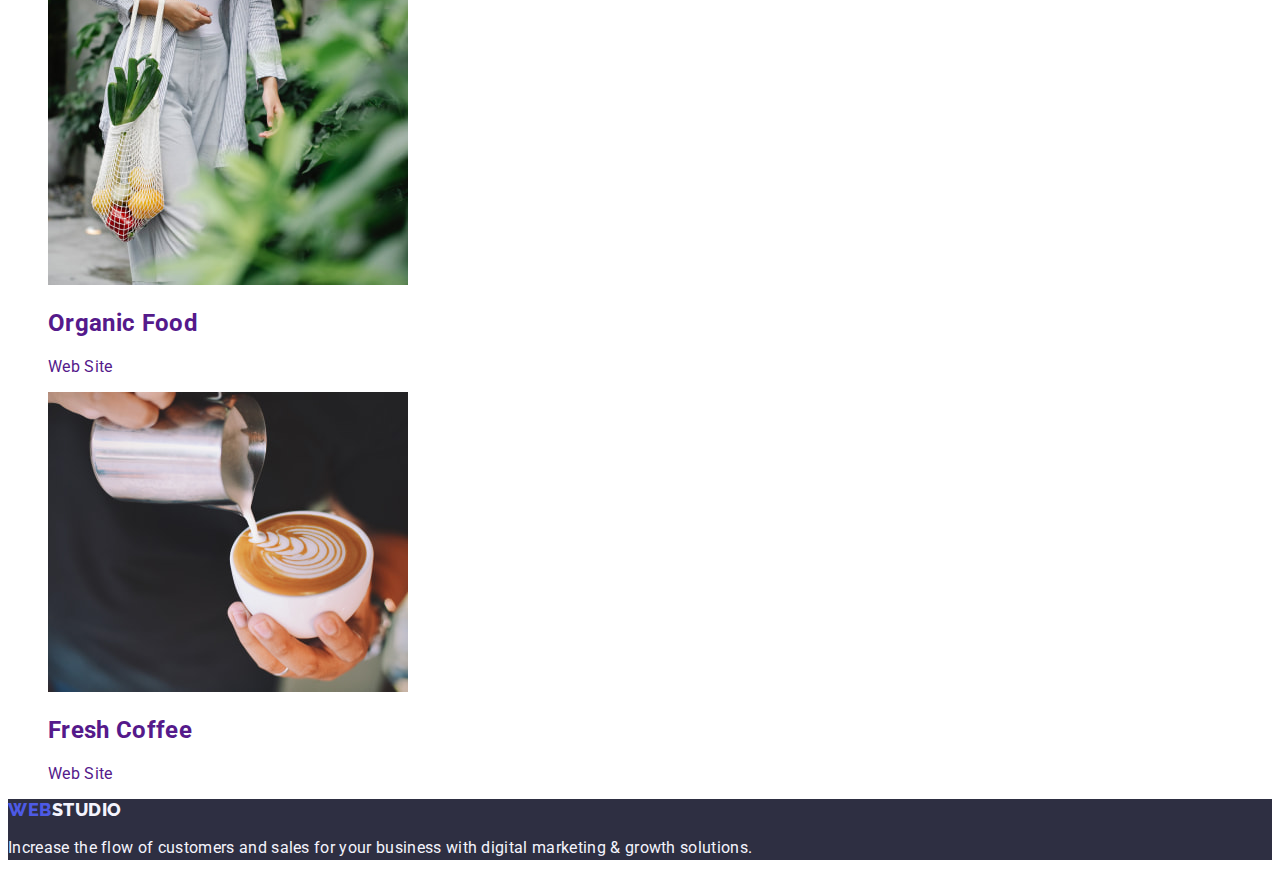
==== commit 2b3a4a98: "styling" ====
--- a/portfolio.html
+++ b/portfolio.html
@@ -75,57 +75,57 @@
           <li>
             <a href="" class="link">
               <img src="./images/projects/img2.jpg" alt="Project" width="360" />
-              <h3>Cashless Payment</h3>
+              <h2>Cashless Payment</h2>
               <p class="project-description">Marketing</p>
             </a>
           </li>
           <li>
             <a href="" class="link">
               <img src="./images/projects/img3.jpg" alt="Project" width="360" />
-              <h3>Meditation App</h3>
-              <p v>App</p>
+              <h2>Meditation App</h2>
+              <p class="project-description">App</p>
             </a>
           </li>
           <li>
             <a href="" class="link">
               <img src="./images/projects/img4.jpg" alt="Project" width="360" />
-              <h3>Taxi Service</h3>
+              <h2>Taxi Service</h2>
               <p class="project-description">Marketing</p>
             </a>
           </li>
           <li>
             <a href="" class="link">
               <img src="./images/projects/img5.jpg" alt="Project" width="360" />
-              <h3>Screen Illustrations</h3>
+              <h2>Screen Illustrations</h2>
               <p class="project-description">Design</p>
             </a>
           </li>
           <li>
             <a href="" class="link">
               <img src="./images/projects/img6.jpg" alt="Project" width="360" />
-              <h3>Online Courses</h3>
+              <h2>Online Courses</h2>
               <p class="project-description">Marketing</p>
             </a>
           </li>
           <li>
             <a href="" class="link">
               <img src="./images/projects/img7.jpg" alt="Project" width="360" />
-              <h3>Instagram Stories Concept</h3>
+              <h2>Instagram Stories Concept</h2>
               <p class="project-description">Design</p>
             </a>
           </li>
           <li>
             <a href="" class="link">
               <img src="./images/projects/img8.jpg" alt="Project" width="360" />
-              <h3>Organic Food</h3>
+              <h2>Organic Food</h2>
               <p class="project-description">Web Site</p>
             </a>
           </li>
           <li>
             <a href="" class="link">
               <img src="./images/projects/img9.jpg" alt="Project" width="360" />
-              <h3>Fresh Coffee</h3>
-              <p>Web Site</p>
+              <h2>Fresh Coffee</h2>
+              <p class="project-description">Web Site</p>
             </a>
           </li>
         </ul>
--- a/css/styles.css
+++ b/css/styles.css
@@ -10,16 +10,13 @@
 
   /* Fonts */
   --font-secondary: Raleway, sans-serif;
-
-  /* Others */
-  --letter-spacing: 0.02em;
 }
 
 body {
   font-family: "Roboto", "Verdana", "Tahoma", sans-serif;
   background-color: var(--white);
   color: var(--slate);
-  letter-spacing: var(--letter-spacing);
+  letter-spacing: 0.02em;
 }
 
 /* Reset */
@@ -52,7 +49,7 @@
 }
 
 .btn {
-  color: var(--cloud);
+  color: var(--white);
   background-color: var(--iris);
   font-family: Roboto, Verdana, Tahoma, sans-serif;
   font-weight: 500;
@@ -69,7 +66,7 @@
 }
 
 .btn-secondary {
-  background-color: var(--cornflower);
+  background-color: var(--cloud);
   color: var(--iris);
 }
 
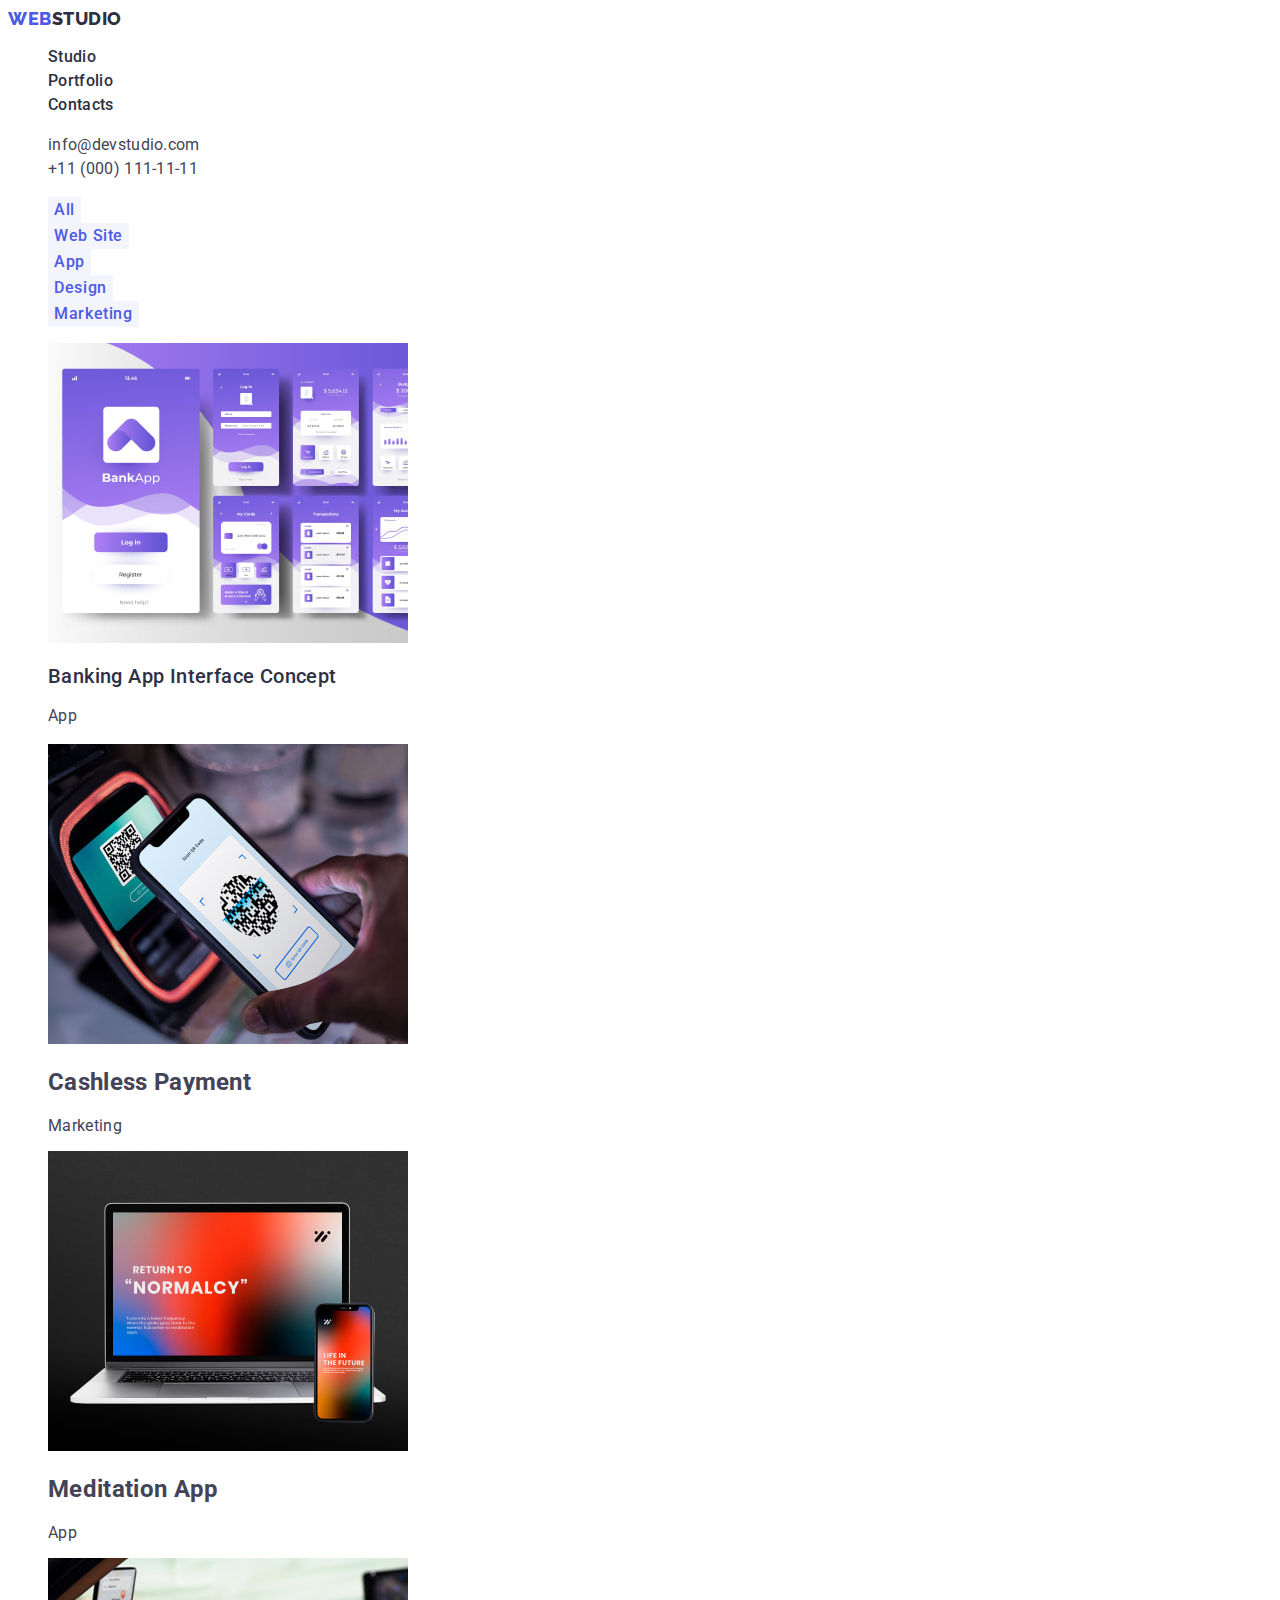
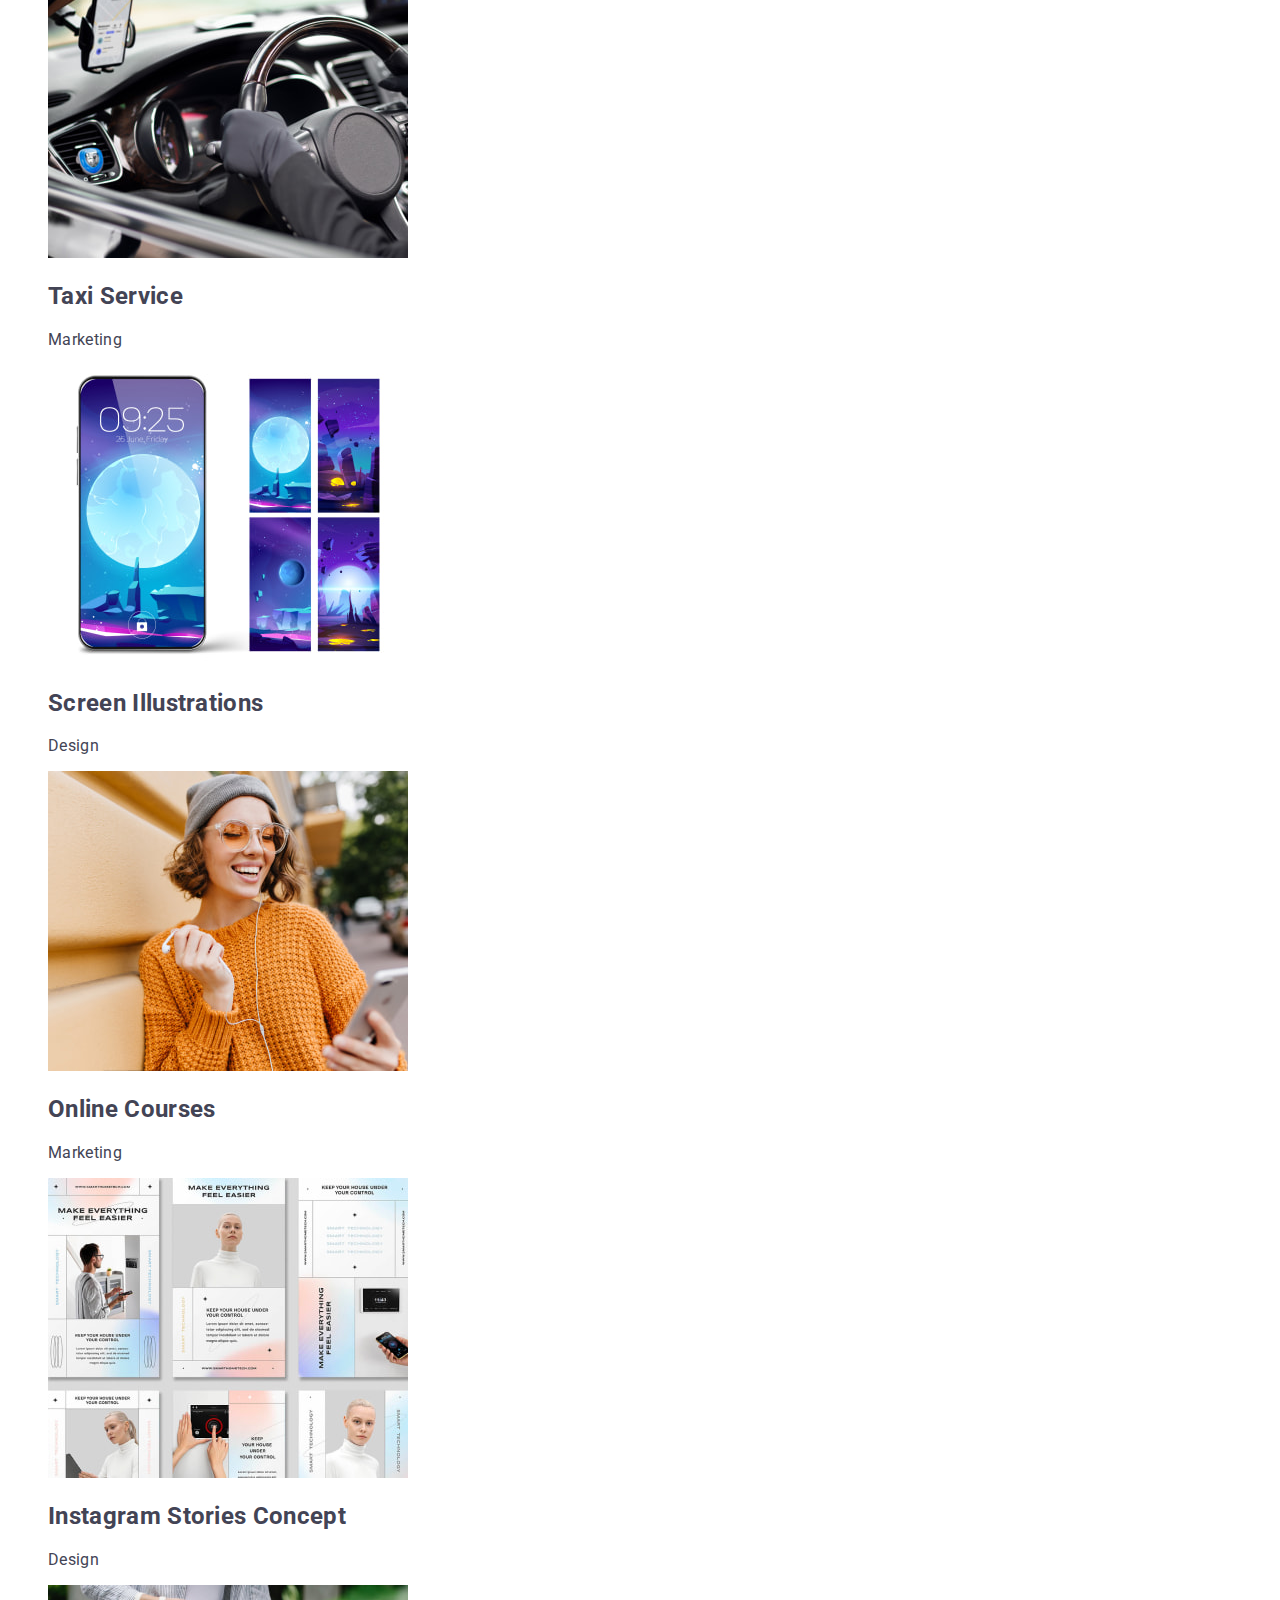
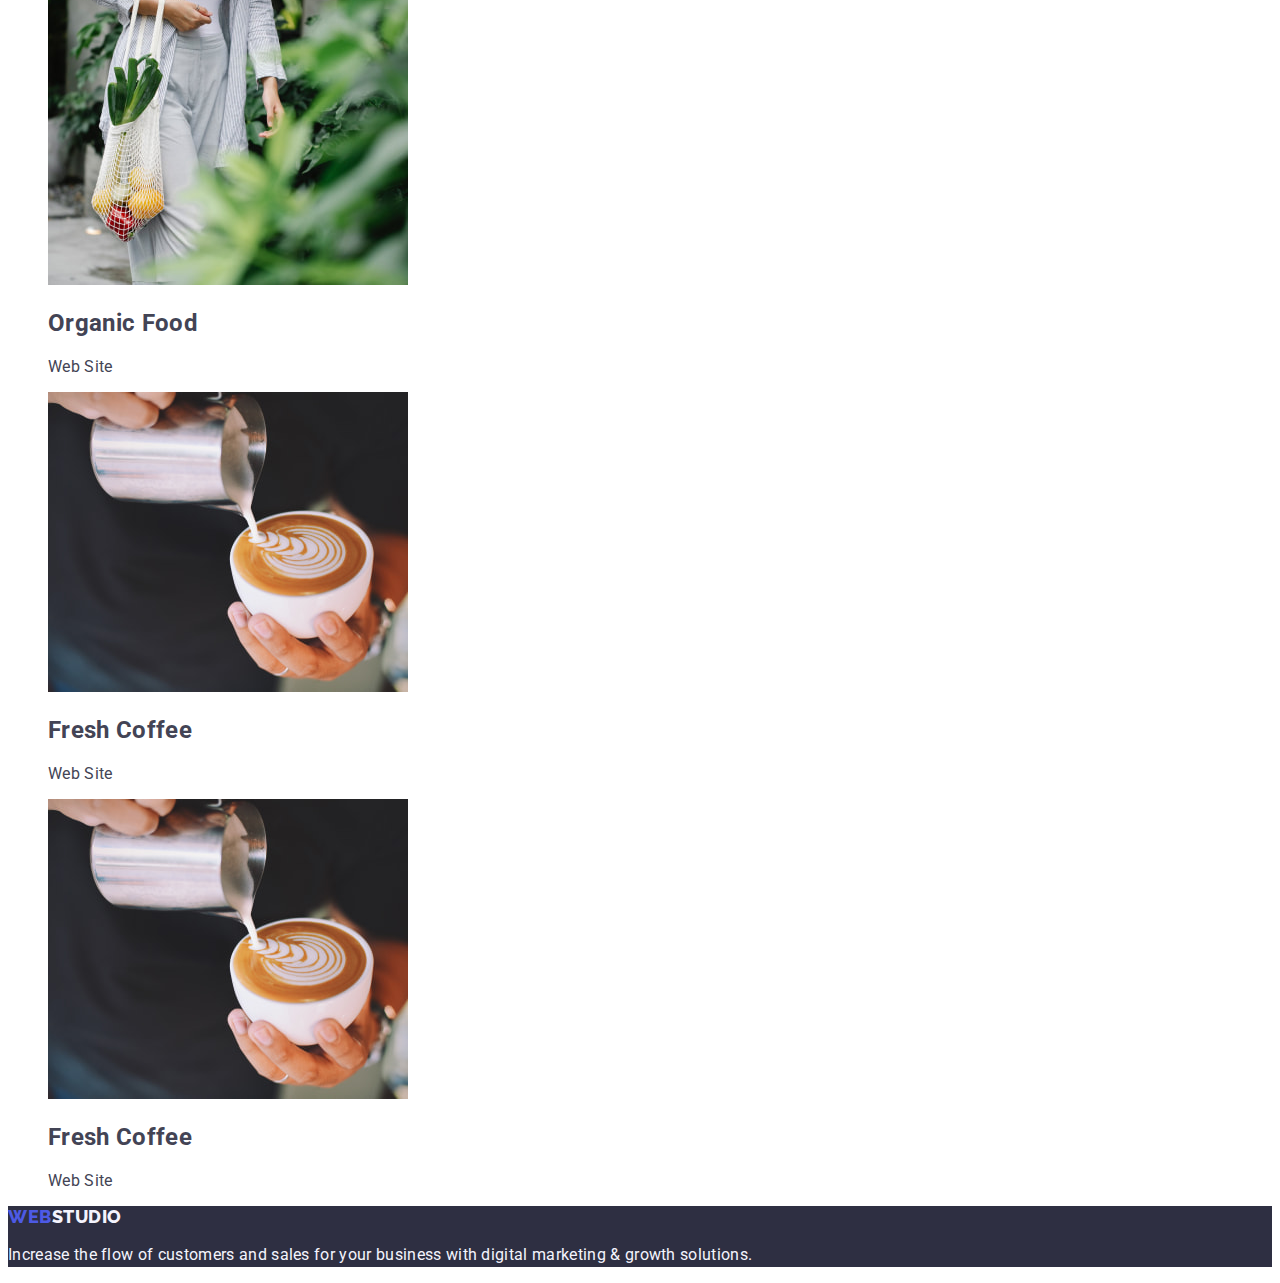
==== commit 8756357c: "styling test" ====
--- a/portfolio.html
+++ b/portfolio.html
@@ -82,49 +82,56 @@
           <li>
             <a href="" class="link">
               <img src="./images/projects/img3.jpg" alt="Project" width="360" />
-              <h2>Meditation App</h2>
+              <h2 class="project-title">Meditation App</h2>
               <p class="project-description">App</p>
             </a>
           </li>
           <li>
             <a href="" class="link">
               <img src="./images/projects/img4.jpg" alt="Project" width="360" />
-              <h2>Taxi Service</h2>
+              <h2 class="project-title">Taxi Service</h2>
               <p class="project-description">Marketing</p>
             </a>
           </li>
           <li>
             <a href="" class="link">
               <img src="./images/projects/img5.jpg" alt="Project" width="360" />
-              <h2>Screen Illustrations</h2>
+              <h2 class="project-title">Screen Illustrations</h2>
               <p class="project-description">Design</p>
             </a>
           </li>
           <li>
             <a href="" class="link">
               <img src="./images/projects/img6.jpg" alt="Project" width="360" />
-              <h2>Online Courses</h2>
+              <h2 class="project-title">Online Courses</h2>
               <p class="project-description">Marketing</p>
             </a>
           </li>
           <li>
             <a href="" class="link">
               <img src="./images/projects/img7.jpg" alt="Project" width="360" />
-              <h2>Instagram Stories Concept</h2>
+              <h2 class="project-title">Instagram Stories Concept</h2>
               <p class="project-description">Design</p>
             </a>
           </li>
           <li>
             <a href="" class="link">
               <img src="./images/projects/img8.jpg" alt="Project" width="360" />
-              <h2>Organic Food</h2>
+              <h2 class="project-title">Organic Food</h2>
               <p class="project-description">Web Site</p>
             </a>
           </li>
           <li>
             <a href="" class="link">
               <img src="./images/projects/img9.jpg" alt="Project" width="360" />
-              <h2>Fresh Coffee</h2>
+              <h2 class="project-title">Fresh Coffee</h2>
+              <p class="project-description">Web Site</p>
+            </a>
+          </li>
+          <li>
+            <a href="" class="link">
+              <img src="./images/projects/img9.jpg" alt="Project" width="360" />
+              <h2 class="project-title">Fresh Coffee</h2>
               <p class="project-description">Web Site</p>
             </a>
           </li>
--- a/css/styles.css
+++ b/css/styles.css
@@ -13,7 +13,7 @@
 }
 
 body {
-  font-family: "Roboto", "Verdana", "Tahoma", sans-serif;
+  font-family: "Roboto", sans-serif;
   background-color: var(--white);
   color: var(--slate);
   letter-spacing: 0.02em;
@@ -42,6 +42,7 @@
 
 .link {
   text-decoration: none;
+  color: var(--slate);
 }
 
 .address {
@@ -51,7 +52,7 @@
 .btn {
   color: var(--white);
   background-color: var(--iris);
-  font-family: Roboto, Verdana, Tahoma, sans-serif;
+  font-family: "Roboto", sans-serif;
   font-weight: 500;
   font-size: 16px;
   border: none;
@@ -123,6 +124,7 @@
   font-size: 56px;
   text-align: center;
   line-height: 1.07;
+  letter-spacing: 0.02em;
 }
 
 /* Strategy Section */
@@ -132,6 +134,7 @@
   font-weight: 500;
   font-size: 20px;
   line-height: 1.2;
+  letter-spacing: 0.02em;
 }
 
 .strategy .strategy-text {
@@ -160,6 +163,7 @@
   color: var(--navy-blue);
   text-transform: capitalize;
   text-align: center;
+  letter-spacing: 0.02em;
 }
 
 .team .team-card {
@@ -171,6 +175,7 @@
   font-size: 20px;
   line-height: 1.2;
   color: var(--navy-blue);
+  letter-spacing: 0.02em;
 }
 
 .team .team-description {
@@ -185,6 +190,7 @@
   font-weight: 500;
   font-size: 20px;
   line-height: 1.2;
+  letter-spacing: 0.02em;
 }
 
 .projects .projects-card .project-description {
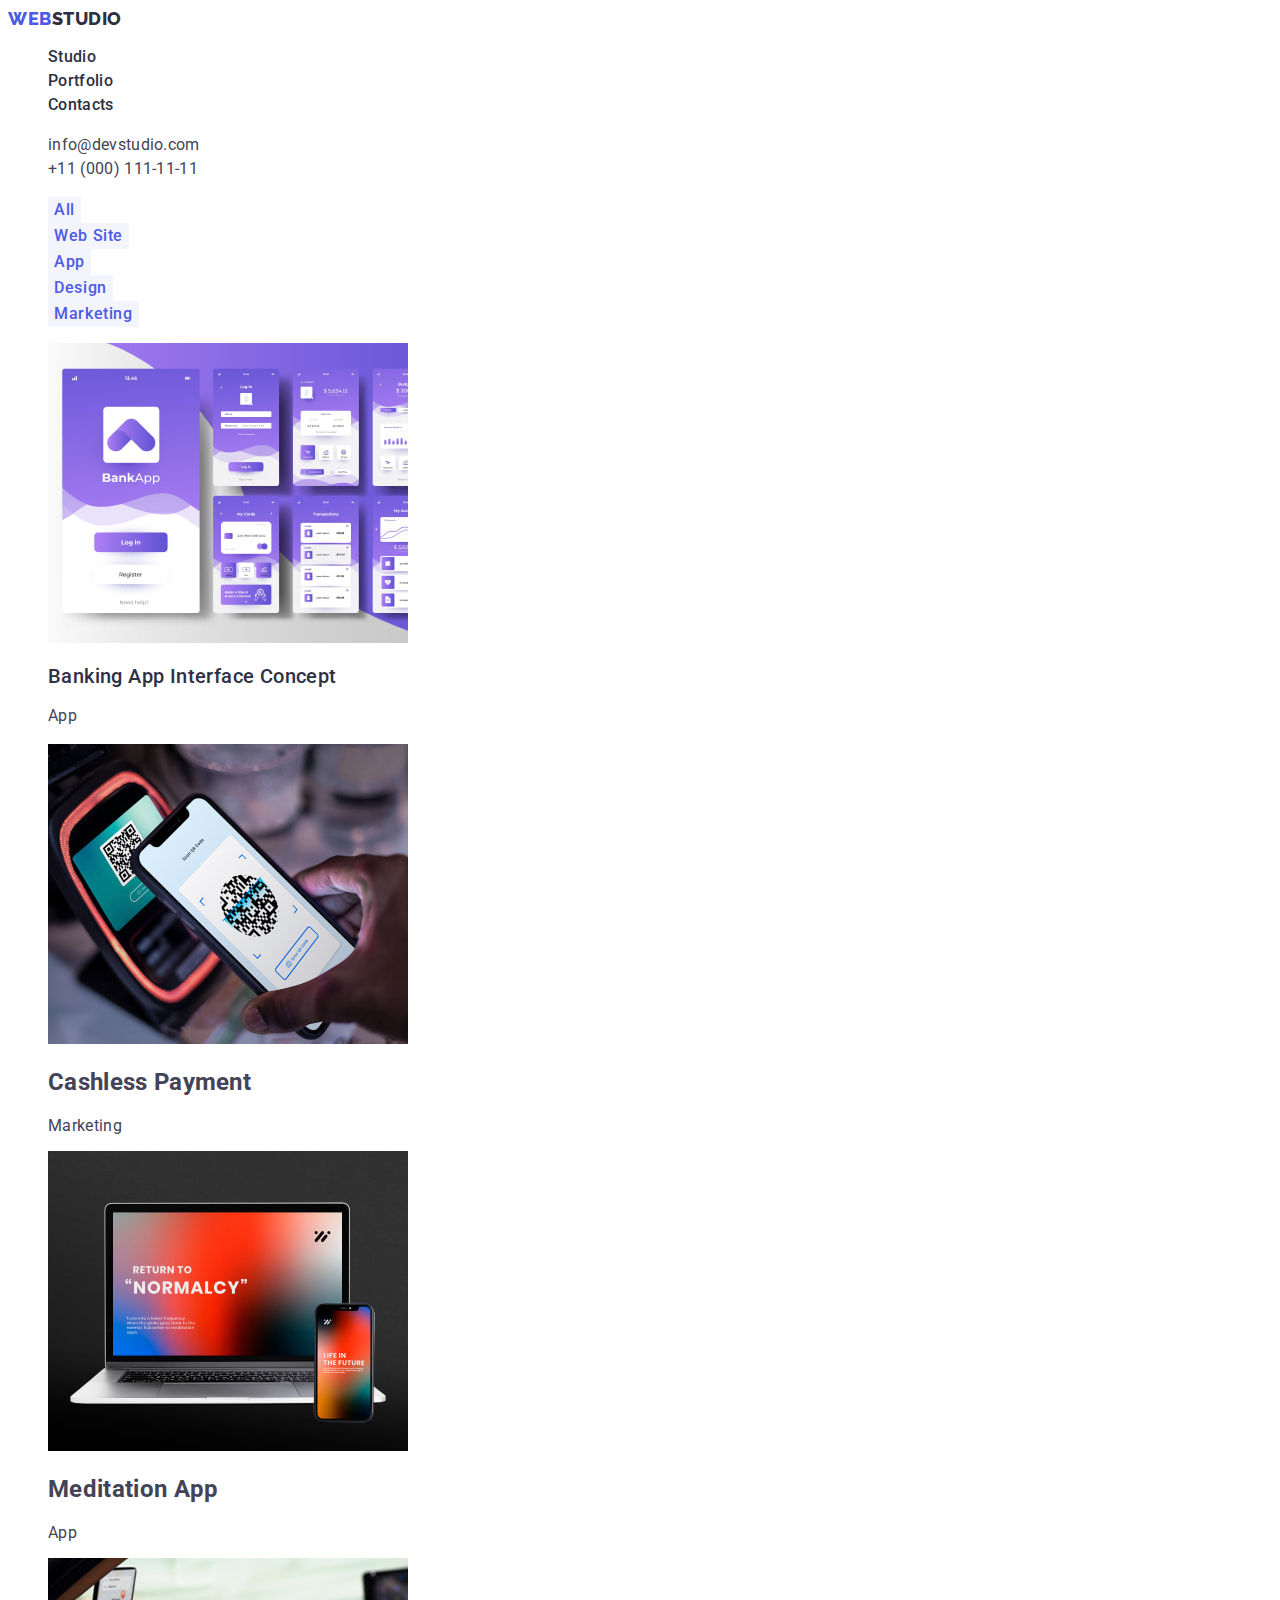
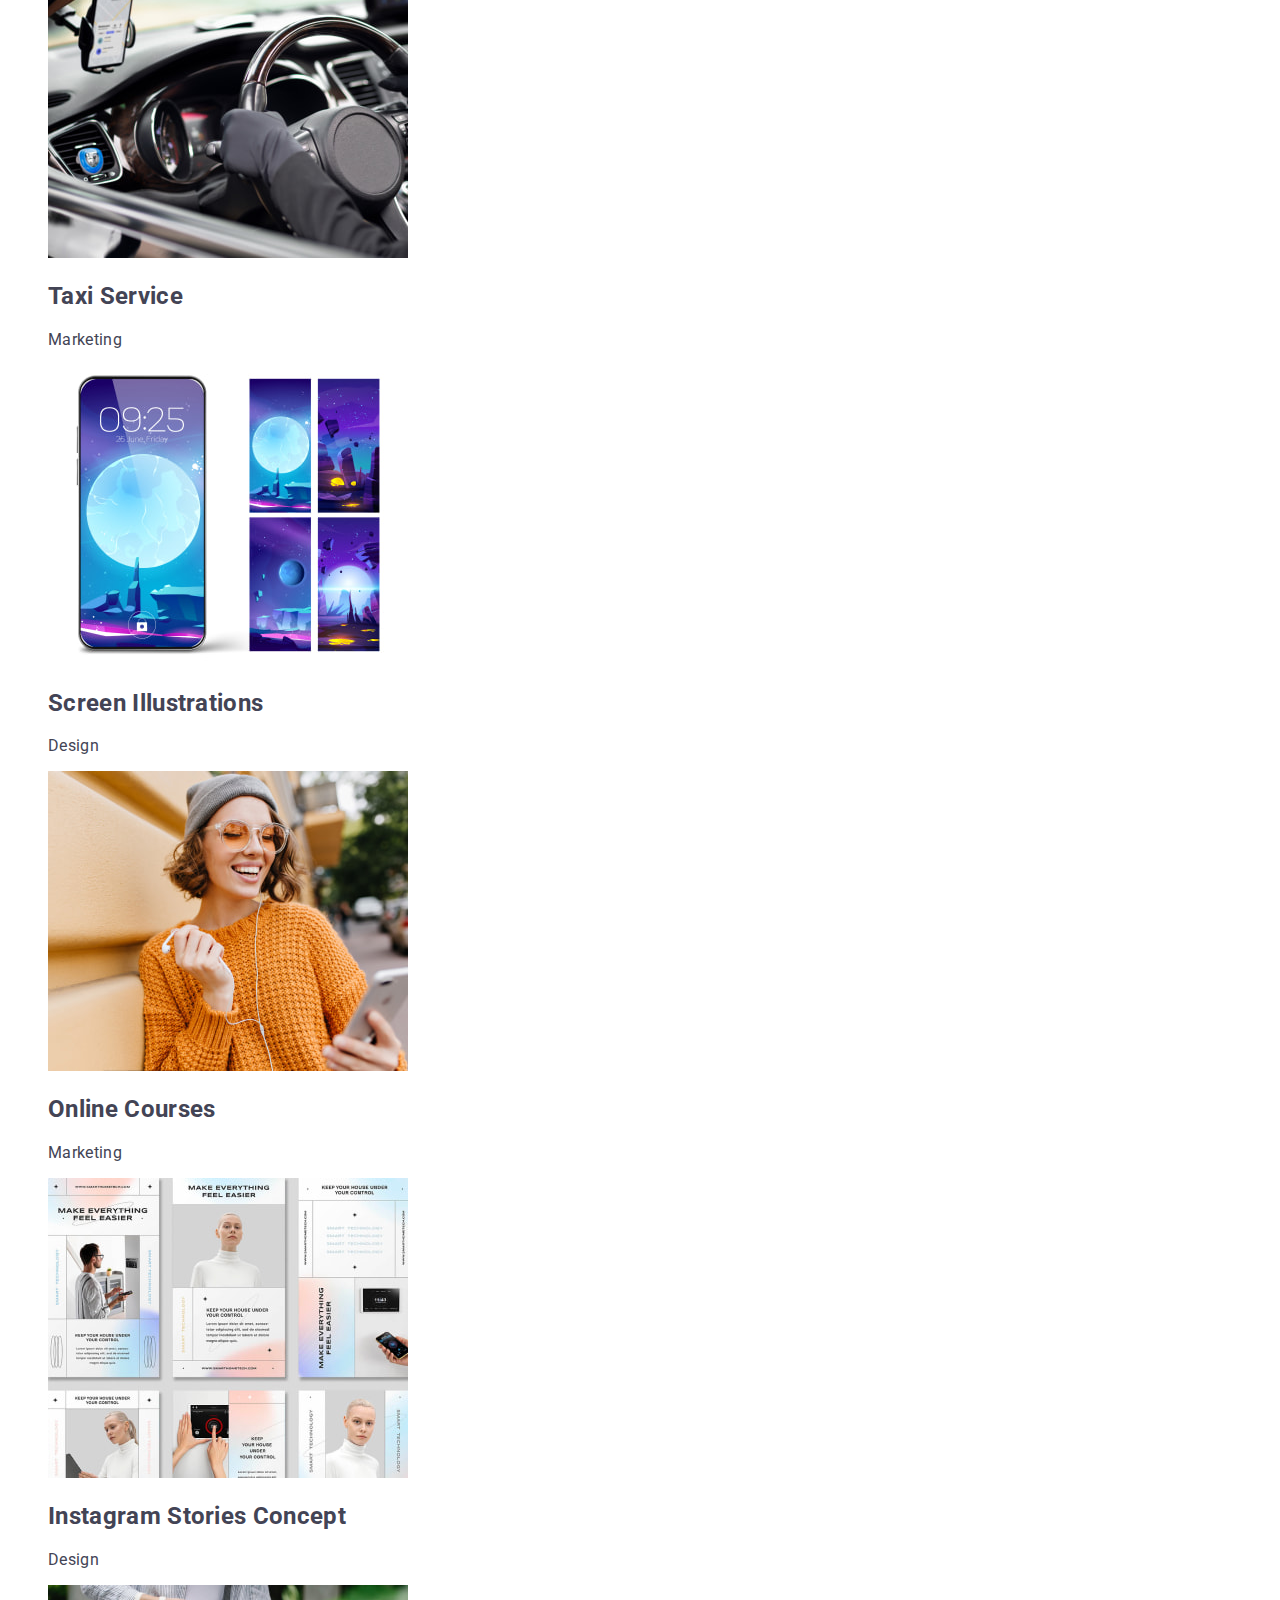
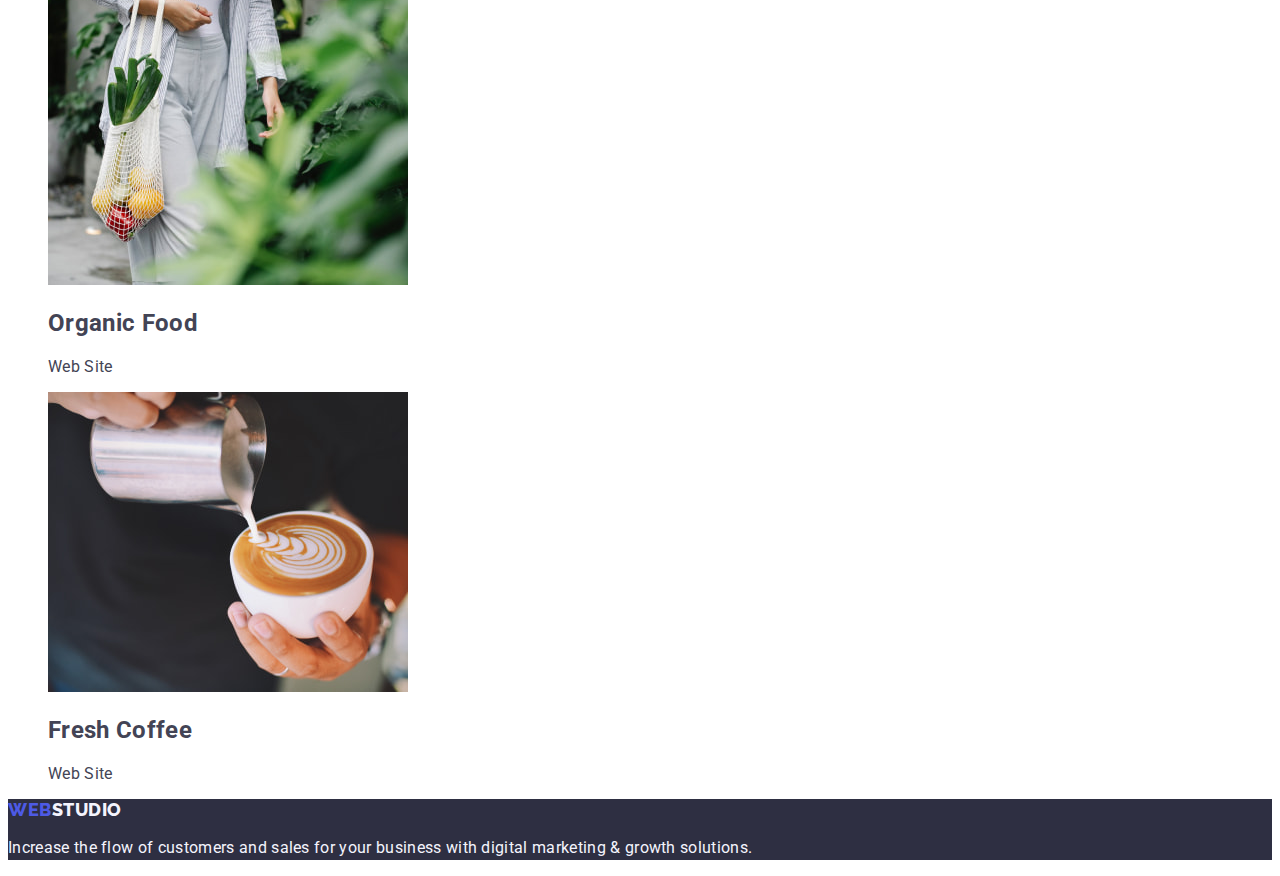
==== commit 0f1d3293: "styling final" ====
--- a/portfolio.html
+++ b/portfolio.html
@@ -128,13 +128,6 @@
               <p class="project-description">Web Site</p>
             </a>
           </li>
-          <li>
-            <a href="" class="link">
-              <img src="./images/projects/img9.jpg" alt="Project" width="360" />
-              <h2 class="project-title">Fresh Coffee</h2>
-              <p class="project-description">Web Site</p>
-            </a>
-          </li>
         </ul>
       </section>
     </main>
